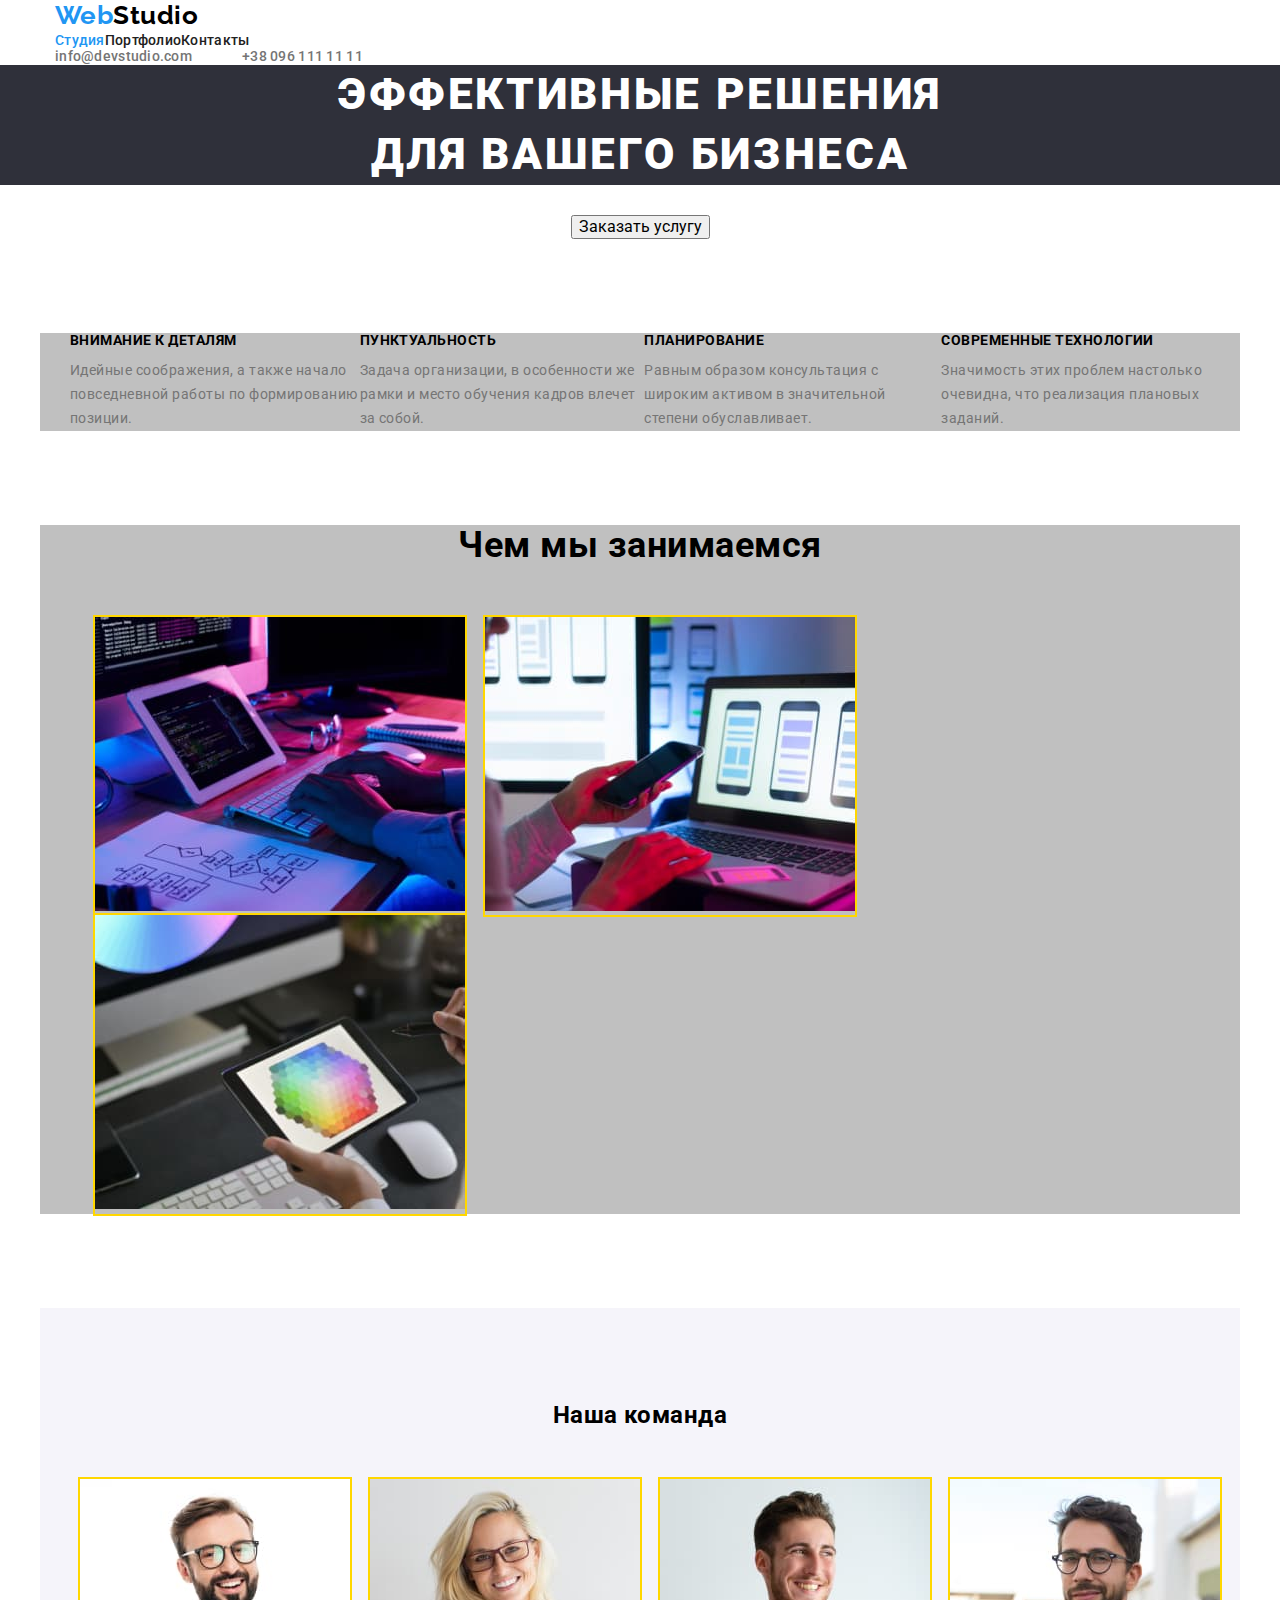
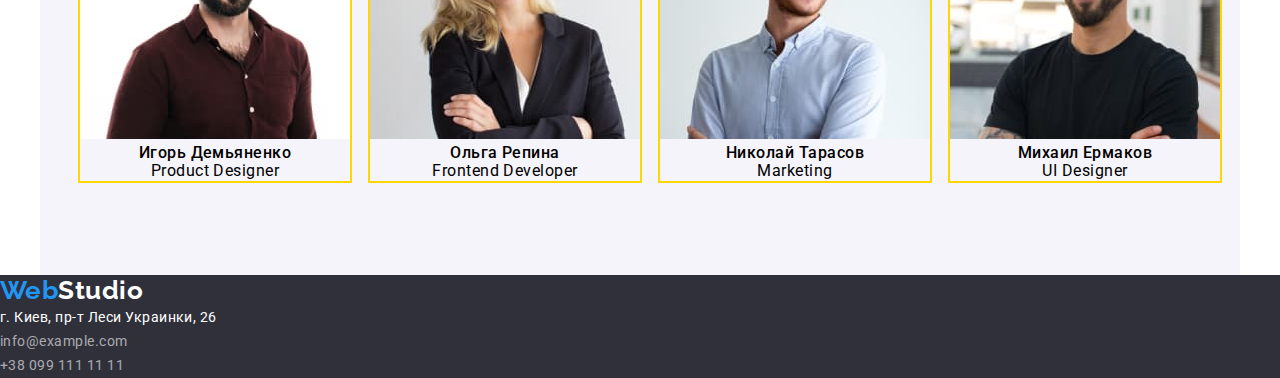
==== index.html @ c62654e5 "update" ====
<!DOCTYPE html>
<html lang="en">

<head>
  <meta charset="UTF-8">
  <meta http-equiv="X-UA-Compatible" content="IE=edge">
  <meta name="viewport" content="width=device-width, initial-scale=1.0">
  <title>WebStudio</title>
  <link href="https://fonts.googleapis.com/css2?family=Raleway:wght@700&family=Roboto:wght@400;500;700;900&display=swap"
    rel="stylesheet">
    <link rel="stylesheet" href="https://cdnjs.cloudflare.com/ajax/libs/modern-normalize/1.1.0/modern-normalize.min.css">
  <link rel="stylesheet" href="./css/style.css">

</head>

<body>
  <header>
    <div class="conteiner">
<nav>
  <a class="logo" href="./index.html"> <span class="web">Web</span>Studio</a>
<ul class="site-nav">
  <li class="item"><a href=""class="link-current" >Студия</a></li>
  <li class="item"><a href="./portfolio.html"class="link" >Портфолио</a></li>
  <li class="item"><a href=""class="link" >Контакты</a></li>
  </ul>
  </nav>
  <ul class="contact">
    <li class="item"><a href="mailto:">info@devstudio.com</a></li>
  <li class="item"><a href="tel:">+38 096 111 11 11</a></li>
</ul>
</div>
  </header>
  <main>
    <!-- шапка -->
    <section class="section-hero">
      <h1 class="title-studio">Эффективные решения <br> для вашего бизнеса</h1>
        <button type="button" class="button">Заказать услугу</button>
    </section>
    <!-- особенности -->
    <section class="section">
<div class="conteiner">
        <h2 class="title-hide">Наше кредо</h2>
        <ul class="credo">
          <li>
            <h3 class="section-title-feature">Внимание к деталям</h3>
            <p class="text-feature">Идейные соображения, а также начало повседневной работы по формированию позиции.</p>
          </li>
          <li>
            <h3 class="section-title-feature">Пунктуальность</h3>
            <p class="text-feature">Задача организации, в особенности же рамки и место обучения кадров влечет за собой.</p>
          </li>
          <li>
            <h3 class="section-title-feature">Планирование</h3>
            <p class="text-feature">Равным образом консультация с широким активом в значительной степени обуславливает.</p>
          </li>
          <li>
            <h3 class="section-title-feature">Современные технологии</h3>
            <p class="text-feature">Значимость этих проблем настолько очевидна, что реализация плановых заданий.</p>
          </li>
        </ul>
</div>
    </section>
    <!-- Чем мы занимаемся -->
    <section class="section">
          <h2 class="section-title">Чем мы занимаемся</h2>
        <ul class="work-item">
          <li class="item">
            <img src="./images/box1.jpg" alt="друкуємо" width="370">
            </li>
            <li class="item">
              <img src="./images/box2.jpg" alt="керуємо з телефону" width="370">
            </li>
            <li class="item"><img src="./images/box3.jpg" alt="або керуємо з планшету" width="370">
            </li>
        </ul>
    </section>
    <!-- Наша команда -->
    <section class="section-team">
      <h2 class="section-title">Наша команда</h2>
      <ul class="work-item"><li class="item">
        <img src="./images/img1.jpg" alt="Ihor" width="270">
        <h3 class="section-title-team">Игорь Демьяненко</h3>
            <p class="text-team">Product Designer</p>
      </li>
      <li class="item">
        <img src="./images/img2.jpg" alt="Olga" width="270">
          <h3 class="section-title-team">Ольга Репина</h3>
          <p class="text-team">Frontend Developer</p>
      </li>
      <li class="item">
        <img src="./images/img3.jpg" alt="Nikola" width="270">
          <h3 class="section-title-team">Николай Тарасов</h3>
          <p class="text-team">Marketing</p>
      </li>
      <li class="item">
        <img src="./images/img4.jpg" alt="Mihail" width="270">
          <h3 class="section-title-team">Михаил Ермаков</h3>
          <p class="text-team">UI Designer</p>
      </li>
      </ul>
    </section>
  </main>
  <footer class="footer">
    <a class="text-logo-footer" href="/"><span class="web">Web</span>Studio</a>
    <address> <p class="kyiv">г. Киев, пр-т Леси Украинки, 26</p>
          <a href="mailto:nfo@example.com">info@example.com</a><br>
          <a href="tel:+380991111111">+38 099 111 11 11</a>
    </address>
  </footer>

</body>
</html>
---- css/style.css ----
/* колір заголовку "background: #212121;
" */
/* колір основного тексту, та номеру тел. і пошти в хедер "background: #757575;
" */
/* колір фокусу background: #2196F3;
 */
/* білий background: #FFFFFF; */

/* коліру в футері тел, пошта rgba(255, 255, 255, 0.6) */
:root {
  --text-title: #000000;
  --text-accent-hf: #2196f3;
  --primery-text-color: #757575;
  --text-white: #fff;
  --color-bcg: #2f303a;
  --mail-tel-footer: rgba(255, 255, 255, 0.6);
  --button-filter: #f5f4fa;
  --button-filter-text: #212121;
}
html {
  box-sizing: border-box;
}
*,
*::after,
*::before {
  box-sizing: inherit;
}

body {
  background-color: var(--text-white);
  color: var(--primery-text-color);
  letter-spacing: 0.03em;
  font-family: Roboto, sans-serif;
  margin: 0;
}

h1,
h2,
h3,
p,
ul {
  margin-bottom: 0;
  margin-top: 0;
}

ul {
  list-style: none;
  padding: 0;
  margin: 0;
}

.conteiner {
  /* display: flex; */
  max-width: 1200px;
  /* outline: 2px solid tomato; */
  padding-left: 15px;
  padding-right: 15px;
  margin-left: auto;
  margin-right: auto;
}
.site-nav {
  display: flex;
  margin-right: 50px;
}
.contact {
  display: flex;
  margin-right: 30px;
}
.logo {
  color: #000000;
  font-family: Raleway;
  font-weight: 700;
  font-size: 26px;
  line-height: 1.19;
  text-decoration: none;
  margin-right: 93px;
}
.web {
  color: #2196f3;
}

/* header */

.site-nav .link {
  color: #212121;
  font-weight: 500;
  font-size: 14px;
  line-height: 1.14;
  letter-spacing: 0.02em;
  text-decoration: none;
}
.site-nav .link:focus,
.site-nav .link:hover {
  color: var(--text-accent-hf);
}
.link-current {
  color: var(--text-accent-hf);
  text-decoration: none;
  font-weight: 500;
  font-size: 14px;
  line-height: 1.14;
  letter-spacing: 0.02em;
}

.site-nav:last-child {
  margin-right: 0;
}
.contact .item {
  display: flex;
  margin-right: 50px;
}
.contact a {
  color: #757575;
  text-decoration: none;
  font-weight: 500;
  font-size: 14px;
  line-height: 1.14;
  letter-spacing: 0.02em;
}
.contact a:focus,
.contact a:hover {
  color: var(--text-accent-hf);
}

/* item */
.work-item {
  display: flex;
  flex-wrap: wrap;
  margin-left: 20px;
  margin-top: 20px;
}
.work-item > .item {
  outline: 2px solid gold;
  flex-basis: calc(100% / 5);
  margin-left: 20px;
  margin-right: 20;
}

/* css studio */
/* section */
.title-studio {
  color: var(--text-white);
  background-color: #2f303a;
  font-weight: 900;
  font-size: 44px;
  line-height: 1.36;
  text-align: center;
  letter-spacing: 0.06em;
  text-transform: uppercase;
  margin-top: 0;
  margin-bottom: 30px;
}

.section-hero {
  text-align: center;
}
.section {
  padding-top: 0px;
  padding-bottom: 0px;
  margin-top: 94px;
  margin-bottom: 0px;
}

.credo {
  display: flex;
}
.section-title-feature {
  color: var(--text-title);

  font-weight: 700;
  font-size: 14px;
  line-height: 1.14;
  text-transform: uppercase;
  margin-top: 0;
  margin-bottom: 10px;
}
.section .section-title {
  color: var(--text-title);
  font-weight: 700;
  font-size: 36px;
  line-height: 1.16;
  text-align: center;
  padding: 0;
  margin-top: 0;
  margin-bottom: 50px;
}
.section-team {
  max-width: 1200px;
  margin-left: auto;
  margin-right: auto;
  padding-top: 94px;
  padding-bottom: 94px;
  color: var(--text-title);
  /* outline: 2px solid pink; */
  margin-top: 94px;
  text-align: center;
  background-color: var(--button-filter);
}
.section-team .section-title {
  margin-bottom: 50px;
}

.title-hide {
  display: none;
}

/* button */
.section .button {
  padding: 10px 32px;
  border-radius: 4px;
  display: inline-block;
  border: 0;
  color: var(--text-white);
  background-color: var(--text-accent-hf);
  font-weight: 700;
  font-size: 16px;
  line-height: 1.87;
  margin-left: 600px;
  align-items: center;
  text-align: center;
  letter-spacing: 0.06em;
}
.section-title-team {
  color: var(--text-title);
  font-weight: 500;
  font-size: 16px;
  line-height: 1.18;
  text-align: center;
}
.section .text-feature {
  font-style: normal;
  font-size: 14px;
  line-height: 1.71;
}
.section .text-team {
  font-style: normal;
  font-size: 16px;
  line-height: 1.18;
  text-align: center;
}
/* footer */
.footer {
  background-color: var(--color-bcg);
  /* font-size: 14px;
  line-height: 1.71; */
}
.footer .text-logo-footer {
  color: var(--text-white);
  font-family: Raleway;
  font-weight: 700;
  font-size: 26px;
  line-height: 1.19;
  text-decoration: none;
}

.footer .kyiv {
  color: var(--text-white);
  font-style: normal;
  font-size: 14px;
  line-height: 1.71;
}
.footer a {
  color: var(--mail-tel-footer);
  font-style: normal;
  font-size: 14px;
  line-height: 1.71;
  text-decoration: none;
}
.footer a:focus,
.footer a:hover {
  color: var(--text-accent-hf);
}

/* portfolio settings */
.section .section-button {
  display: flex;
  margin-right: auto;
  margin-left: auto;
  margin-top: 0;
  margin-bottom: 34px;
}

.section .button-filter {
  color: var(--button-filter-text);
  background-color: var(--button-filter);
  font-weight: 500;
  font-size: 16px;
  margin-right: 8px;
  line-height: 1.62;
  text-align: center;
  cursor: pointer;
}

.section .button-filter:focus,
.section .button-filter:hover {
  background-color: var(--text-accent-hf);
  color: var(--text-white);
}
.section-title-works {
  color: var(--text-title);
  font-weight: 700;
  font-size: 18px;
  line-height: 2;
  letter-spacing: 0.06em;
}
.section .title-text-works {
  font-size: 16px;
  line-height: 1.87;
}
h1 {
  color: var(--text-white);
}

.section {
  width: 1200px;
  padding-left: 15px;
  padding-right: 15px;
  margin-right: auto;
  margin-left: auto;
  background-color: silver;
}
.section-works {
  display: flex;
  flex-wrap: wrap;
  margin: -15px;
  margin-top: 0;
}
.flex {
  width: 370px;
  margin: 15px;
}
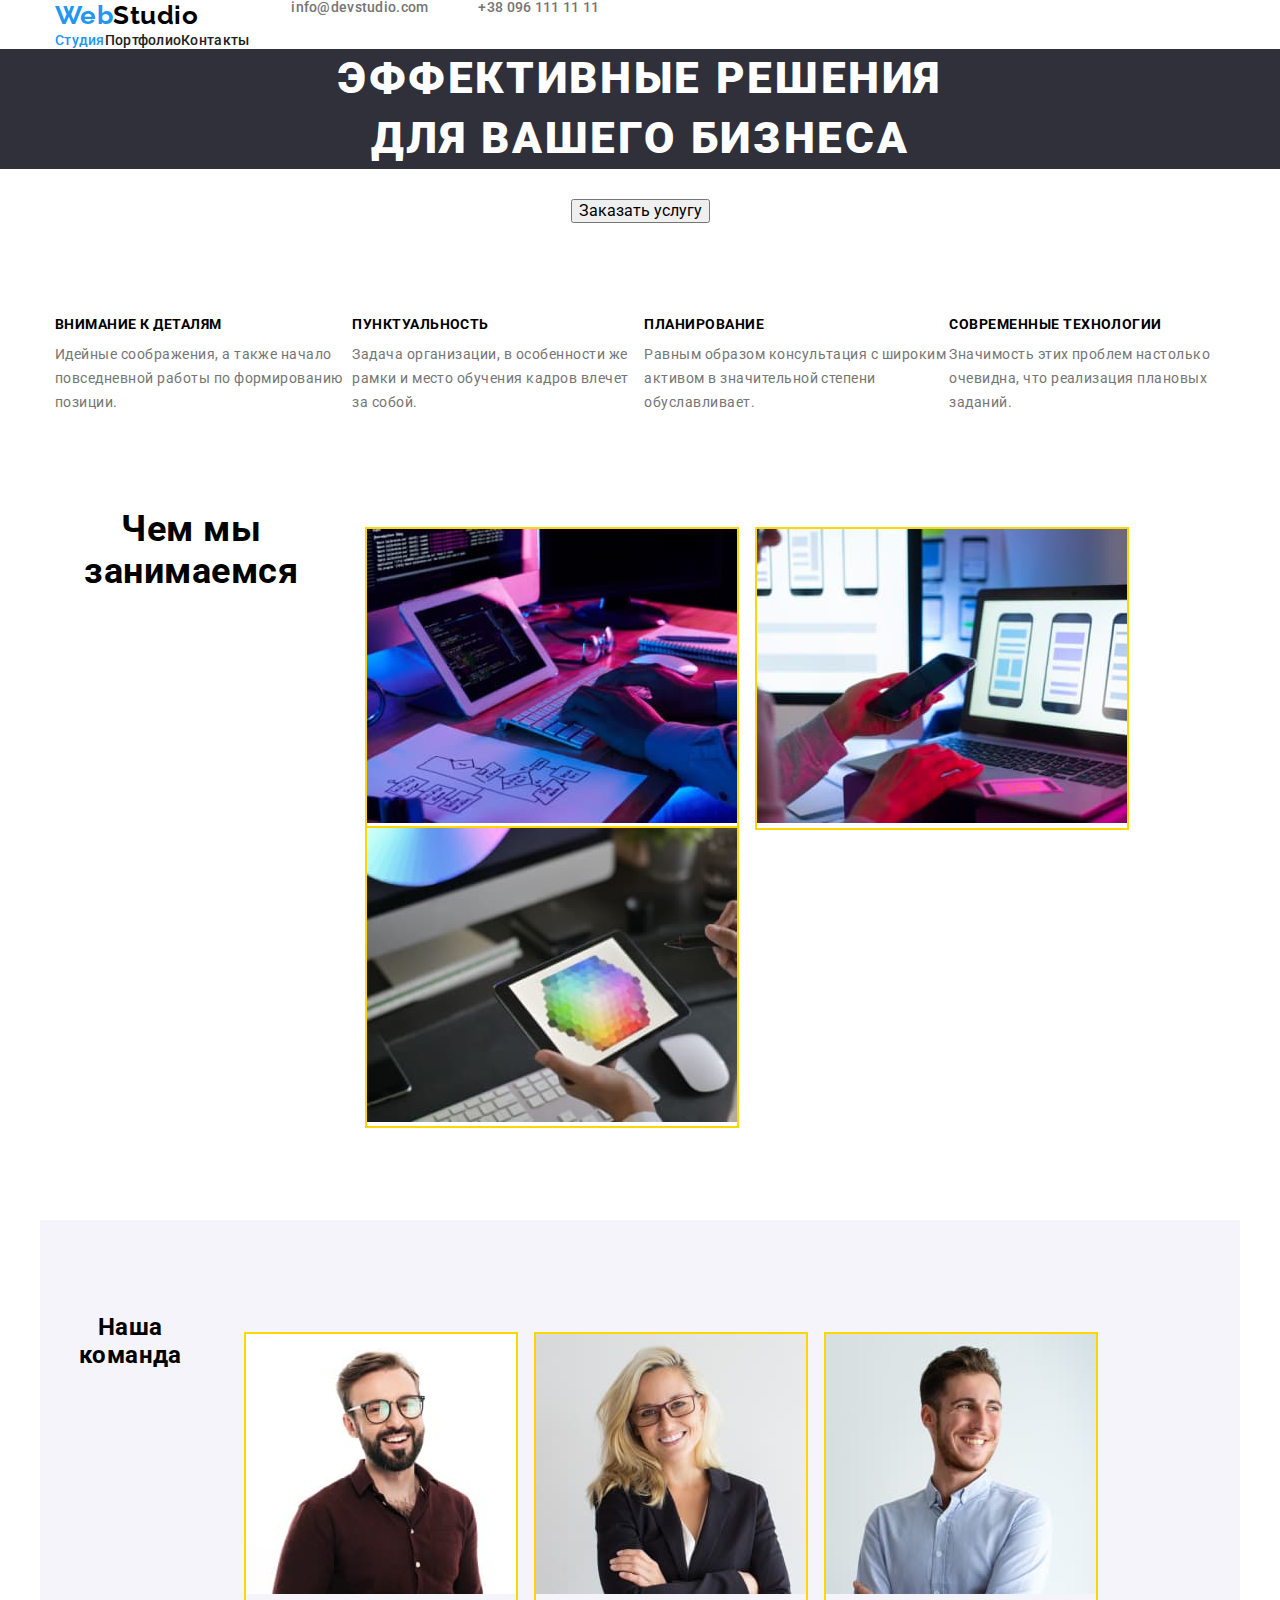
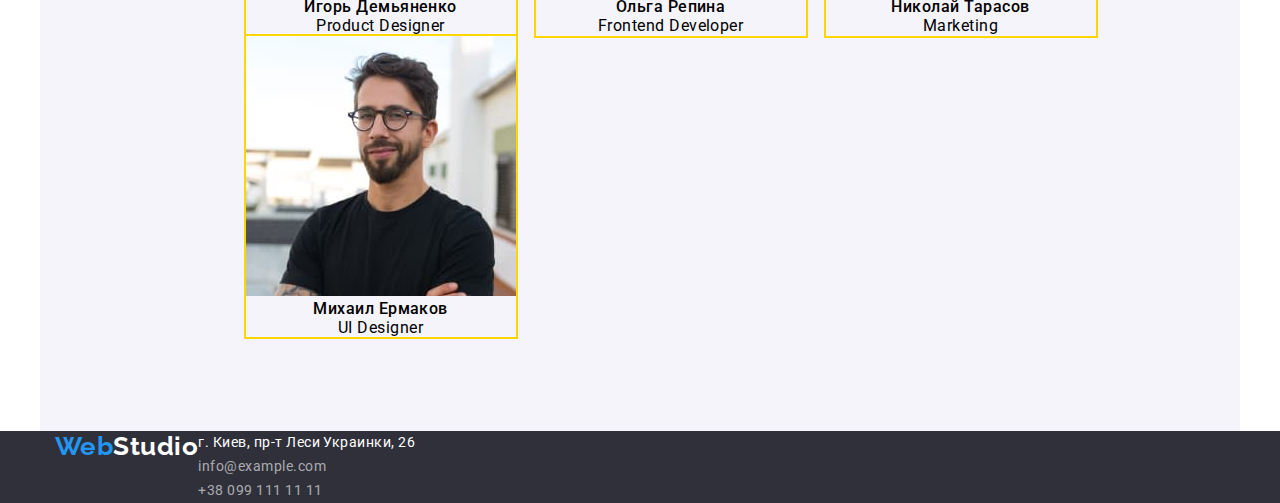
==== commit c414d093: "update" ====
--- a/index.html
+++ b/index.html
@@ -62,50 +62,59 @@
     </section>
     <!-- Чем мы занимаемся -->
     <section class="section">
-          <h2 class="section-title">Чем мы занимаемся</h2>
-        <ul class="work-item">
-          <li class="item">
-            <img src="./images/box1.jpg" alt="друкуємо" width="370">
-            </li>
-            <li class="item">
-              <img src="./images/box2.jpg" alt="керуємо з телефону" width="370">
-            </li>
-            <li class="item"><img src="./images/box3.jpg" alt="або керуємо з планшету" width="370">
-            </li>
-        </ul>
+      <div class="conteiner">
+<h2 class="section-title">Чем мы занимаемся</h2>
+<ul class="work-item">
+  <li class="item">
+    <img src="./images/box1.jpg" alt="друкуємо" width="370">
+  </li>
+  <li class="item">
+    <img src="./images/box2.jpg" alt="керуємо з телефону" width="370">
+  </li>
+  <li class="item"><img src="./images/box3.jpg" alt="або керуємо з планшету" width="370">
+  </li>
+</ul>
+      </div>
     </section>
     <!-- Наша команда -->
     <section class="section-team">
-      <h2 class="section-title">Наша команда</h2>
-      <ul class="work-item"><li class="item">
-        <img src="./images/img1.jpg" alt="Ihor" width="270">
-        <h3 class="section-title-team">Игорь Демьяненко</h3>
-            <p class="text-team">Product Designer</p>
-      </li>
-      <li class="item">
-        <img src="./images/img2.jpg" alt="Olga" width="270">
-          <h3 class="section-title-team">Ольга Репина</h3>
-          <p class="text-team">Frontend Developer</p>
-      </li>
-      <li class="item">
-        <img src="./images/img3.jpg" alt="Nikola" width="270">
-          <h3 class="section-title-team">Николай Тарасов</h3>
-          <p class="text-team">Marketing</p>
-      </li>
-      <li class="item">
-        <img src="./images/img4.jpg" alt="Mihail" width="270">
-          <h3 class="section-title-team">Михаил Ермаков</h3>
-          <p class="text-team">UI Designer</p>
-      </li>
-      </ul>
+      <div class="conteiner">
+<h2 class="section-title">Наша команда</h2>
+<ul class="work-item">
+  <li class="item">
+    <img src="./images/img1.jpg" alt="Ihor" width="270">
+    <h3 class="section-title-team">Игорь Демьяненко</h3>
+    <p class="text-team">Product Designer</p>
+  </li>
+  <li class="item">
+    <img src="./images/img2.jpg" alt="Olga" width="270">
+    <h3 class="section-title-team">Ольга Репина</h3>
+    <p class="text-team">Frontend Developer</p>
+  </li>
+  <li class="item">
+    <img src="./images/img3.jpg" alt="Nikola" width="270">
+    <h3 class="section-title-team">Николай Тарасов</h3>
+    <p class="text-team">Marketing</p>
+  </li>
+  <li class="item">
+    <img src="./images/img4.jpg" alt="Mihail" width="270">
+    <h3 class="section-title-team">Михаил Ермаков</h3>
+    <p class="text-team">UI Designer</p>
+  </li>
+</ul>
+      </div>
     </section>
   </main>
   <footer class="footer">
-    <a class="text-logo-footer" href="/"><span class="web">Web</span>Studio</a>
-    <address> <p class="kyiv">г. Киев, пр-т Леси Украинки, 26</p>
-          <a href="mailto:nfo@example.com">info@example.com</a><br>
-          <a href="tel:+380991111111">+38 099 111 11 11</a>
-    </address>
+    <div class="conteiner">
+      <a class="text-logo-footer" href="/"><span class="web">Web</span>Studio</a>
+      <address>
+        <p class="kyiv">г. Киев, пр-т Леси Украинки, 26</p>
+        <a href="mailto:nfo@example.com">info@example.com</a><br>
+        <a href="tel:+380991111111">+38 099 111 11 11</a>
+      </address>
+    </div>
+    
   </footer>
 
 </body>
--- a/css/style.css
+++ b/css/style.css
@@ -50,8 +50,8 @@
 }
 
 .conteiner {
-  /* display: flex; */
-  max-width: 1200px;
+  display: flex;
+  width: 1200px;
   /* outline: 2px solid tomato; */
   padding-left: 15px;
   padding-right: 15px;
@@ -149,6 +149,9 @@
   text-transform: uppercase;
   margin-top: 0;
   margin-bottom: 30px;
+}
+.section {
+  display: flex;
 }
 
 .section-hero {
@@ -311,14 +314,6 @@
   color: var(--text-white);
 }
 
-.section {
-  width: 1200px;
-  padding-left: 15px;
-  padding-right: 15px;
-  margin-right: auto;
-  margin-left: auto;
-  background-color: silver;
-}
 .section-works {
   display: flex;
   flex-wrap: wrap;
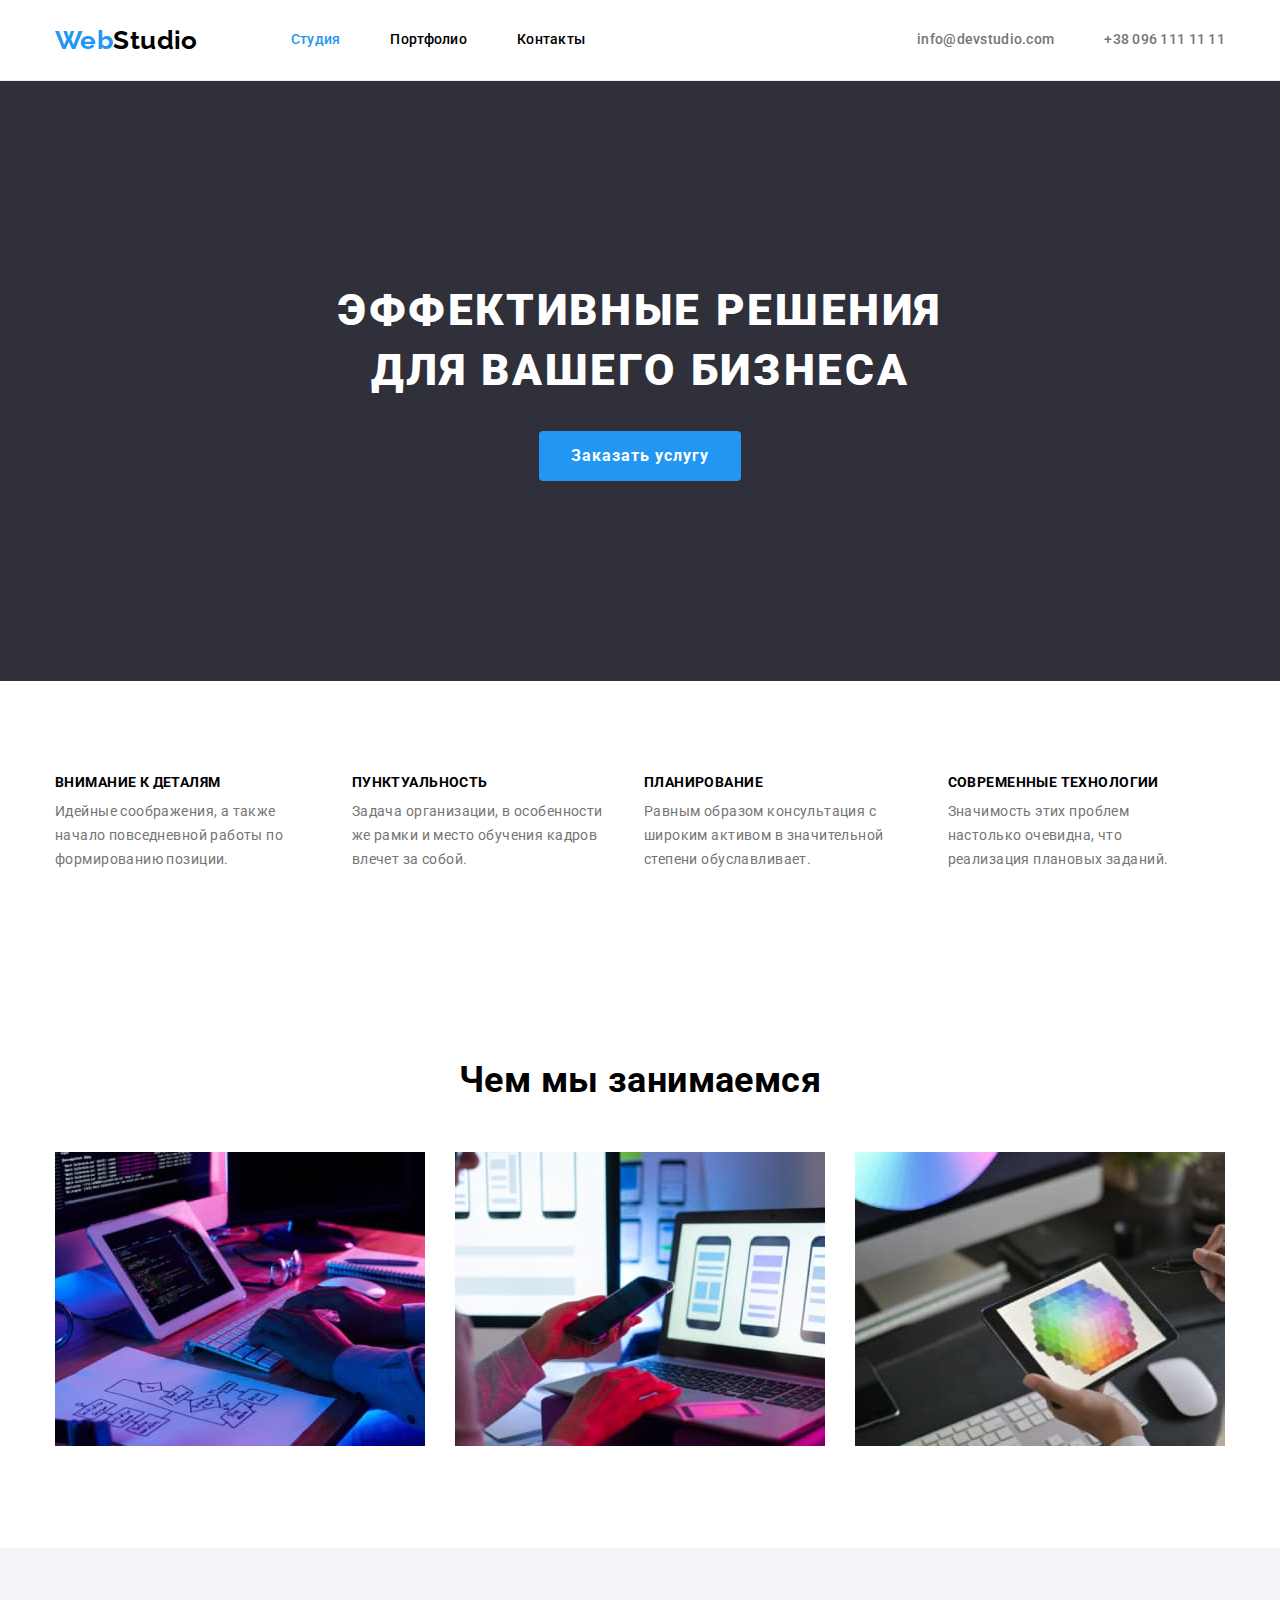
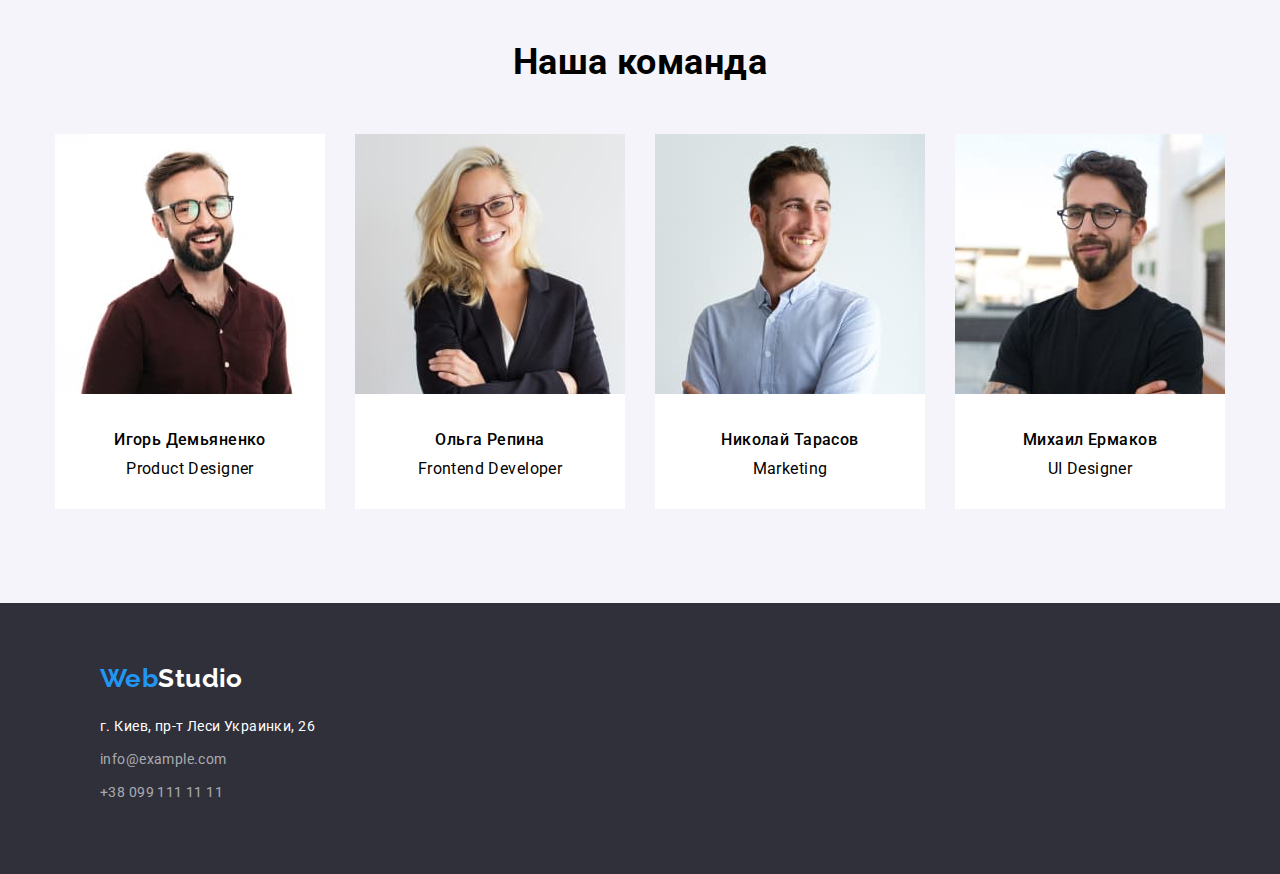
==== commit fe09ba8c: "update" ====
--- a/index.html
+++ b/index.html
@@ -1,121 +1,154 @@
 <!DOCTYPE html>
 <html lang="en">
+  <head>
+    <meta charset="UTF-8" />
+    <meta http-equiv="X-UA-Compatible" content="IE=edge" />
+    <meta name="viewport" content="width=device-width, initial-scale=1.0" />
+    <title>WebStudio</title>
+    <link
+      href="https://fonts.googleapis.com/css2?family=Raleway:wght@700&family=Roboto:wght@400;500;700;900&display=swap"
+      rel="stylesheet"
+    />
+    <link
+      rel="stylesheet"
+      href="https://cdnjs.cloudflare.com/ajax/libs/modern-normalize/1.1.0/modern-normalize.min.css"
+    />
+    <link rel="stylesheet" href="./css/style.css" />
+  </head>
 
-<head>
-  <meta charset="UTF-8">
-  <meta http-equiv="X-UA-Compatible" content="IE=edge">
-  <meta name="viewport" content="width=device-width, initial-scale=1.0">
-  <title>WebStudio</title>
-  <link href="https://fonts.googleapis.com/css2?family=Raleway:wght@700&family=Roboto:wght@400;500;700;900&display=swap"
-    rel="stylesheet">
-    <link rel="stylesheet" href="https://cdnjs.cloudflare.com/ajax/libs/modern-normalize/1.1.0/modern-normalize.min.css">
-  <link rel="stylesheet" href="./css/style.css">
-
-</head>
-
-<body>
-  <header>
-    <div class="conteiner">
-<nav>
-  <a class="logo" href="./index.html"> <span class="web">Web</span>Studio</a>
-<ul class="site-nav">
-  <li class="item"><a href=""class="link-current" >Студия</a></li>
-  <li class="item"><a href="./portfolio.html"class="link" >Портфолио</a></li>
-  <li class="item"><a href=""class="link" >Контакты</a></li>
-  </ul>
-  </nav>
-  <ul class="contact">
-    <li class="item"><a href="mailto:">info@devstudio.com</a></li>
-  <li class="item"><a href="tel:">+38 096 111 11 11</a></li>
-</ul>
-</div>
-  </header>
-  <main>
-    <!-- шапка -->
-    <section class="section-hero">
-      <h1 class="title-studio">Эффективные решения <br> для вашего бизнеса</h1>
-        <button type="button" class="button">Заказать услугу</button>
-    </section>
-    <!-- особенности -->
-    <section class="section">
-<div class="conteiner">
-        <h2 class="title-hide">Наше кредо</h2>
-        <ul class="credo">
-          <li>
-            <h3 class="section-title-feature">Внимание к деталям</h3>
-            <p class="text-feature">Идейные соображения, а также начало повседневной работы по формированию позиции.</p>
+  <body>
+    <header class="header">
+      <div class="conteiner header-conteiner">
+        <nav class="nav">
+          <a class="logo" href="./index.html">
+            <span class="web">Web</span>Studio</a
+          >
+          <ul class="site-nav">
+            <li><a href="" class="link-current">Студия</a></li>
+            <li><a href="./portfolio.html" class="link">Портфолио</a></li>
+            <li><a href="" class="link">Контакты</a></li>
+          </ul>
+        </nav>
+        <ul class="contact">
+          <li class="item">
+            <a class="link" href="mailto:">info@devstudio.com</a>
           </li>
-          <li>
-            <h3 class="section-title-feature">Пунктуальность</h3>
-            <p class="text-feature">Задача организации, в особенности же рамки и место обучения кадров влечет за собой.</p>
-          </li>
-          <li>
-            <h3 class="section-title-feature">Планирование</h3>
-            <p class="text-feature">Равным образом консультация с широким активом в значительной степени обуславливает.</p>
-          </li>
-          <li>
-            <h3 class="section-title-feature">Современные технологии</h3>
-            <p class="text-feature">Значимость этих проблем настолько очевидна, что реализация плановых заданий.</p>
+          <li class="item">
+            <a class="link" href="tel:">+38 096 111 11 11</a>
           </li>
         </ul>
-</div>
-    </section>
-    <!-- Чем мы занимаемся -->
-    <section class="section">
-      <div class="conteiner">
-<h2 class="section-title">Чем мы занимаемся</h2>
-<ul class="work-item">
-  <li class="item">
-    <img src="./images/box1.jpg" alt="друкуємо" width="370">
-  </li>
-  <li class="item">
-    <img src="./images/box2.jpg" alt="керуємо з телефону" width="370">
-  </li>
-  <li class="item"><img src="./images/box3.jpg" alt="або керуємо з планшету" width="370">
-  </li>
-</ul>
       </div>
-    </section>
-    <!-- Наша команда -->
-    <section class="section-team">
-      <div class="conteiner">
-<h2 class="section-title">Наша команда</h2>
-<ul class="work-item">
-  <li class="item">
-    <img src="./images/img1.jpg" alt="Ihor" width="270">
-    <h3 class="section-title-team">Игорь Демьяненко</h3>
-    <p class="text-team">Product Designer</p>
-  </li>
-  <li class="item">
-    <img src="./images/img2.jpg" alt="Olga" width="270">
-    <h3 class="section-title-team">Ольга Репина</h3>
-    <p class="text-team">Frontend Developer</p>
-  </li>
-  <li class="item">
-    <img src="./images/img3.jpg" alt="Nikola" width="270">
-    <h3 class="section-title-team">Николай Тарасов</h3>
-    <p class="text-team">Marketing</p>
-  </li>
-  <li class="item">
-    <img src="./images/img4.jpg" alt="Mihail" width="270">
-    <h3 class="section-title-team">Михаил Ермаков</h3>
-    <p class="text-team">UI Designer</p>
-  </li>
-</ul>
+    </header>
+    <main>
+      <!-- шапка -->
+      <section class="section-hero">
+        <h1 class="title-studio">
+          Эффективные решения <br />
+          для вашего бизнеса
+        </h1>
+        <button type="button" class="button">Заказать услугу</button>
+      </section>
+      <!-- особенности -->
+      <section class="section">
+        <div class="conteiner">
+          <h2 class="title-hide">Наше кредо</h2>
+          <ul class="credo">
+            <li class="credo-item">
+              <h3 class="section-title-feature">Внимание к деталям</h3>
+              <p class="text-feature">
+                Идейные соображения, а также начало повседневной работы по
+                формированию позиции.
+              </p>
+            </li>
+            <li class="credo-item">
+              <h3 class="section-title-feature">Пунктуальность</h3>
+              <p class="text-feature">
+                Задача организации, в особенности же рамки и место обучения
+                кадров влечет за собой.
+              </p>
+            </li>
+            <li class="credo-item">
+              <h3 class="section-title-feature">Планирование</h3>
+              <p class="text-feature">
+                Равным образом консультация с широким активом в значительной
+                степени обуславливает.
+              </p>
+            </li>
+            <li class="credo-item">
+              <h3 class="section-title-feature">Современные технологии</h3>
+              <p class="text-feature">
+                Значимость этих проблем настолько очевидна, что реализация
+                плановых заданий.
+              </p>
+            </li>
+          </ul>
+        </div>
+      </section>
+      <!-- Чем мы занимаемся -->
+      <section class="section">
+        <div class="conteiner">
+          <h2 class="section-title">Чем мы занимаемся</h2>
+          <ul class="work-list">
+            <li class="work-item">
+              <img src="./images/box1.jpg" alt="друкуємо" width="370" />
+            </li>
+            <li class="work-item">
+              <img
+                src="./images/box2.jpg"
+                alt="керуємо з телефону"
+                width="370"
+              />
+            </li>
+            <li class="work-item">
+              <img
+                src="./images/box3.jpg"
+                alt="або керуємо з планшету"
+                width="370"
+              />
+            </li>
+          </ul>
+        </div>
+      </section>
+      <!-- Наша команда -->
+      <section class="section-team">
+        <div class="conteiner">
+          <h2 class="section-title">Наша команда</h2>
+          <ul class="work-list">
+            <li class="team-item">
+              <img src="./images/img1.jpg" alt="Ihor" width="270" />
+              <h3 class="section-title-team">Игорь Демьяненко</h3>
+              <p class="text-team">Product Designer</p>
+            </li>
+            <li class="team-item">
+              <img src="./images/img2.jpg" alt="Olga" width="270" />
+              <h3 class="section-title-team">Ольга Репина</h3>
+              <p class="text-team">Frontend Developer</p>
+            </li>
+            <li class="team-item">
+              <img src="./images/img3.jpg" alt="Nikola" width="270" />
+              <h3 class="section-title-team">Николай Тарасов</h3>
+              <p class="text-team">Marketing</p>
+            </li>
+            <li class="team-item">
+              <img src="./images/img4.jpg" alt="Mihail" width="270" />
+              <h3 class="section-title-team">Михаил Ермаков</h3>
+              <p class="text-team">UI Designer</p>
+            </li>
+          </ul>
+        </div>
+      </section>
+    </main>
+    <footer class="footer">
+      <div class="conteiner footer">
+        <a class="text-logo-footer" href="/"
+          ><span class="web">Web</span>Studio</a
+        >
+        <address class="footer-address">
+          <p class="kyiv">г. Киев, пр-т Леси Украинки, 26</p>
+          <a class="link" href="mailto:">info@example.com</a>
+          <a class="link" href="tel:+">+38 099 111 11 11</a>
+        </address>
       </div>
-    </section>
-  </main>
-  <footer class="footer">
-    <div class="conteiner">
-      <a class="text-logo-footer" href="/"><span class="web">Web</span>Studio</a>
-      <address>
-        <p class="kyiv">г. Киев, пр-т Леси Украинки, 26</p>
-        <a href="mailto:nfo@example.com">info@example.com</a><br>
-        <a href="tel:+380991111111">+38 099 111 11 11</a>
-      </address>
-    </div>
-    
-  </footer>
-
-</body>
-</html>+    </footer>
+  </body>
+</html>
--- a/css/style.css
+++ b/css/style.css
@@ -16,6 +16,7 @@
   --mail-tel-footer: rgba(255, 255, 255, 0.6);
   --button-filter: #f5f4fa;
   --button-filter-text: #212121;
+  --header-border: #ececec;
 }
 html {
   box-sizing: border-box;
@@ -29,18 +30,22 @@
 body {
   background-color: var(--text-white);
   color: var(--primery-text-color);
+  font-family: Roboto, sans-serif;
+  font-size: 14px;
+  line-height: 1.7;
   letter-spacing: 0.03em;
-  font-family: Roboto, sans-serif;
-  margin: 0;
 }
 
 h1,
 h2,
 h3,
+h4,
+h5,
+h6,
 p,
 ul {
-  margin-bottom: 0;
-  margin-top: 0;
+  margin: 0;
+  padding: 0;
 }
 
 ul {
@@ -49,8 +54,15 @@
   margin: 0;
 }
 
+a {
+  text-decoration: none;
+}
+
+address {
+  font-style: normal;
+}
+
 .conteiner {
-  display: flex;
   width: 1200px;
   /* outline: 2px solid tomato; */
   padding-left: 15px;
@@ -58,16 +70,29 @@
   margin-left: auto;
   margin-right: auto;
 }
+
+.section {
+  padding-top: 94px;
+  padding-bottom: 94px;
+}
+
+/* header */
+.header-conteiner {
+  display: flex;
+  align-items: center;
+}
+.header {
+  border-bottom: 1px solid var(--header-border);
+}
 .site-nav {
   display: flex;
-  margin-right: 50px;
 }
 .contact {
   display: flex;
-  margin-right: 30px;
+  margin-left: auto;
 }
 .logo {
-  color: #000000;
+  color: var(--text-title);
   font-family: Raleway;
   font-weight: 700;
   font-size: 26px;
@@ -76,23 +101,27 @@
   margin-right: 93px;
 }
 .web {
-  color: #2196f3;
-}
-
-/* header */
+  color: var(--text-accent-hf);
+}
 
 .site-nav .link {
-  color: #212121;
+  color: var(--text-title);
   font-weight: 500;
   font-size: 14px;
   line-height: 1.14;
   letter-spacing: 0.02em;
   text-decoration: none;
+  margin-right: 50px;
+  padding: 32px 0;
 }
 .site-nav .link:focus,
 .site-nav .link:hover {
   color: var(--text-accent-hf);
 }
+.nav {
+  display: flex;
+  align-items: center;
+}
 .link-current {
   color: var(--text-accent-hf);
   text-decoration: none;
@@ -100,6 +129,7 @@
   font-size: 14px;
   line-height: 1.14;
   letter-spacing: 0.02em;
+  margin-right: 50px;
 }
 
 .site-nav:last-child {
@@ -109,106 +139,43 @@
   display: flex;
   margin-right: 50px;
 }
-.contact a {
-  color: #757575;
+.item:last-child {
+  margin-right: 0;
+}
+
+.contact .link {
+  color: var(--primery-text-color);
   text-decoration: none;
   font-weight: 500;
   font-size: 14px;
   line-height: 1.14;
   letter-spacing: 0.02em;
+  padding: 32px 0;
 }
 .contact a:focus,
 .contact a:hover {
   color: var(--text-accent-hf);
 }
 
-/* item */
-.work-item {
-  display: flex;
-  flex-wrap: wrap;
-  margin-left: 20px;
-  margin-top: 20px;
-}
-.work-item > .item {
-  outline: 2px solid gold;
-  flex-basis: calc(100% / 5);
-  margin-left: 20px;
-  margin-right: 20;
-}
-
-/* css studio */
-/* section */
+/* hero */
+.section-hero {
+  text-align: center;
+  padding: 200px 0;
+  background-color: var(--color-bcg);
+}
+
 .title-studio {
   color: var(--text-white);
-  background-color: #2f303a;
+
   font-weight: 900;
   font-size: 44px;
   line-height: 1.36;
   text-align: center;
   letter-spacing: 0.06em;
   text-transform: uppercase;
-  margin-top: 0;
   margin-bottom: 30px;
 }
-.section {
-  display: flex;
-}
-
-.section-hero {
-  text-align: center;
-}
-.section {
-  padding-top: 0px;
-  padding-bottom: 0px;
-  margin-top: 94px;
-  margin-bottom: 0px;
-}
-
-.credo {
-  display: flex;
-}
-.section-title-feature {
-  color: var(--text-title);
-
-  font-weight: 700;
-  font-size: 14px;
-  line-height: 1.14;
-  text-transform: uppercase;
-  margin-top: 0;
-  margin-bottom: 10px;
-}
-.section .section-title {
-  color: var(--text-title);
-  font-weight: 700;
-  font-size: 36px;
-  line-height: 1.16;
-  text-align: center;
-  padding: 0;
-  margin-top: 0;
-  margin-bottom: 50px;
-}
-.section-team {
-  max-width: 1200px;
-  margin-left: auto;
-  margin-right: auto;
-  padding-top: 94px;
-  padding-bottom: 94px;
-  color: var(--text-title);
-  /* outline: 2px solid pink; */
-  margin-top: 94px;
-  text-align: center;
-  background-color: var(--button-filter);
-}
-.section-team .section-title {
-  margin-bottom: 50px;
-}
-
-.title-hide {
-  display: none;
-}
-
-/* button */
-.section .button {
+.button {
   padding: 10px 32px;
   border-radius: 4px;
   display: inline-block;
@@ -218,29 +185,10 @@
   font-weight: 700;
   font-size: 16px;
   line-height: 1.87;
-  margin-left: 600px;
-  align-items: center;
   text-align: center;
   letter-spacing: 0.06em;
 }
-.section-title-team {
-  color: var(--text-title);
-  font-weight: 500;
-  font-size: 16px;
-  line-height: 1.18;
-  text-align: center;
-}
-.section .text-feature {
-  font-style: normal;
-  font-size: 14px;
-  line-height: 1.71;
-}
-.section .text-team {
-  font-style: normal;
-  font-size: 16px;
-  line-height: 1.18;
-  text-align: center;
-}
+
 /* footer */
 .footer {
   background-color: var(--color-bcg);
@@ -254,6 +202,10 @@
   font-size: 26px;
   line-height: 1.19;
   text-decoration: none;
+  margin: 0;
+}
+.footer-address {
+  margin-top: 20px;
 }
 
 .footer .kyiv {
@@ -261,28 +213,122 @@
   font-style: normal;
   font-size: 14px;
   line-height: 1.71;
-}
-.footer a {
+  margin-bottom: 9px;
+}
+.footer .link {
   color: var(--mail-tel-footer);
   font-style: normal;
+  display: flex;
   font-size: 14px;
   line-height: 1.71;
   text-decoration: none;
+  margin-bottom: 9px;
 }
 .footer a:focus,
 .footer a:hover {
   color: var(--text-accent-hf);
 }
+.conteiner.footer {
+  display: block;
+  padding: 60px;
+}
+/* особенности */
+
+.credo {
+  display: flex;
+}
+.credo-item {
+  margin-right: 30px;
+}
+.section-title-feature {
+  color: var(--text-title);
+
+  font-weight: 700;
+  font-size: 14px;
+  line-height: 1.14;
+  text-transform: uppercase;
+  margin-top: 0;
+  margin-bottom: 10px;
+}
+.section .text-feature {
+  font-style: normal;
+  font-size: 14px;
+  line-height: 1.71;
+}
+
+/* Чем занимаемся */
+.section-title {
+  color: var(--text-title);
+  font-weight: 700;
+  font-size: 36px;
+  line-height: 1.16;
+  text-align: center;
+  padding: 0;
+  margin-top: 0;
+  margin-bottom: 50px;
+}
+.work-list {
+  display: flex;
+  flex-wrap: wrap;
+}
+.work-item:not(:last-child) {
+  margin-right: 30px;
+}
+
+/* команда */
+
+.section-team {
+  padding-top: 94px;
+  padding-bottom: 94px;
+  color: var(--text-title);
+  text-align: center;
+  background-color: var(--button-filter);
+}
+.section-team .section-title {
+  margin-bottom: 50px;
+}
+.team-item {
+  background-color: var(--text-white);
+  margin-right: 30px;
+}
+.team-item:last-child {
+  margin-right: 0;
+}
+
+.section-title-team {
+  color: var(--text-title);
+  font-weight: 500;
+  font-size: 16px;
+  line-height: 1.18;
+  text-align: center;
+  margin-top: 30px;
+}
+
+.text-team {
+  font-style: normal;
+  font-size: 16px;
+  line-height: 1.18;
+  text-align: center;
+  margin-top: 10px;
+  margin-bottom: 30px;
+}
+
+.title-hide {
+  display: none;
+}
 
 /* portfolio settings */
-.section .section-button {
+.section-button {
   display: flex;
   margin-right: auto;
   margin-left: auto;
   margin-top: 0;
   margin-bottom: 34px;
-}
-
+  justify-content: center;
+}
+.section.btn {
+  padding-bottom: 0;
+}
 .section .button-filter {
   color: var(--button-filter-text);
   background-color: var(--button-filter);
@@ -292,6 +338,22 @@
   line-height: 1.62;
   text-align: center;
   cursor: pointer;
+  padding: 6px 22px;
+  border: 0;
+  border-radius: 4px;
+}
+.button-current {
+  background-color: var(--text-accent-hf);
+  color: var(--text-white);
+  font-weight: 500;
+  font-size: 16px;
+  margin-right: 8px;
+  line-height: 1.62;
+  text-align: center;
+  cursor: pointer;
+  padding: 6px 22px;
+  border: 0;
+  border-radius: 4px;
 }
 
 .section .button-filter:focus,
@@ -305,22 +367,24 @@
   font-size: 18px;
   line-height: 2;
   letter-spacing: 0.06em;
-}
-.section .title-text-works {
+  margin: 20px 24px 4px;
+}
+.title-text-works {
   font-size: 16px;
   line-height: 1.87;
-}
-h1 {
-  color: var(--text-white);
+  margin: 0 24px 20px;
 }
 
 .section-works {
   display: flex;
   flex-wrap: wrap;
   margin: -15px;
+  /* outline: 2px solid pink; */
   margin-top: 0;
+  margin-bottom: 94px;
 }
 .flex {
   width: 370px;
   margin: 15px;
-}
+  border: 1px solid rgba(238, 238, 238, 1);
+}
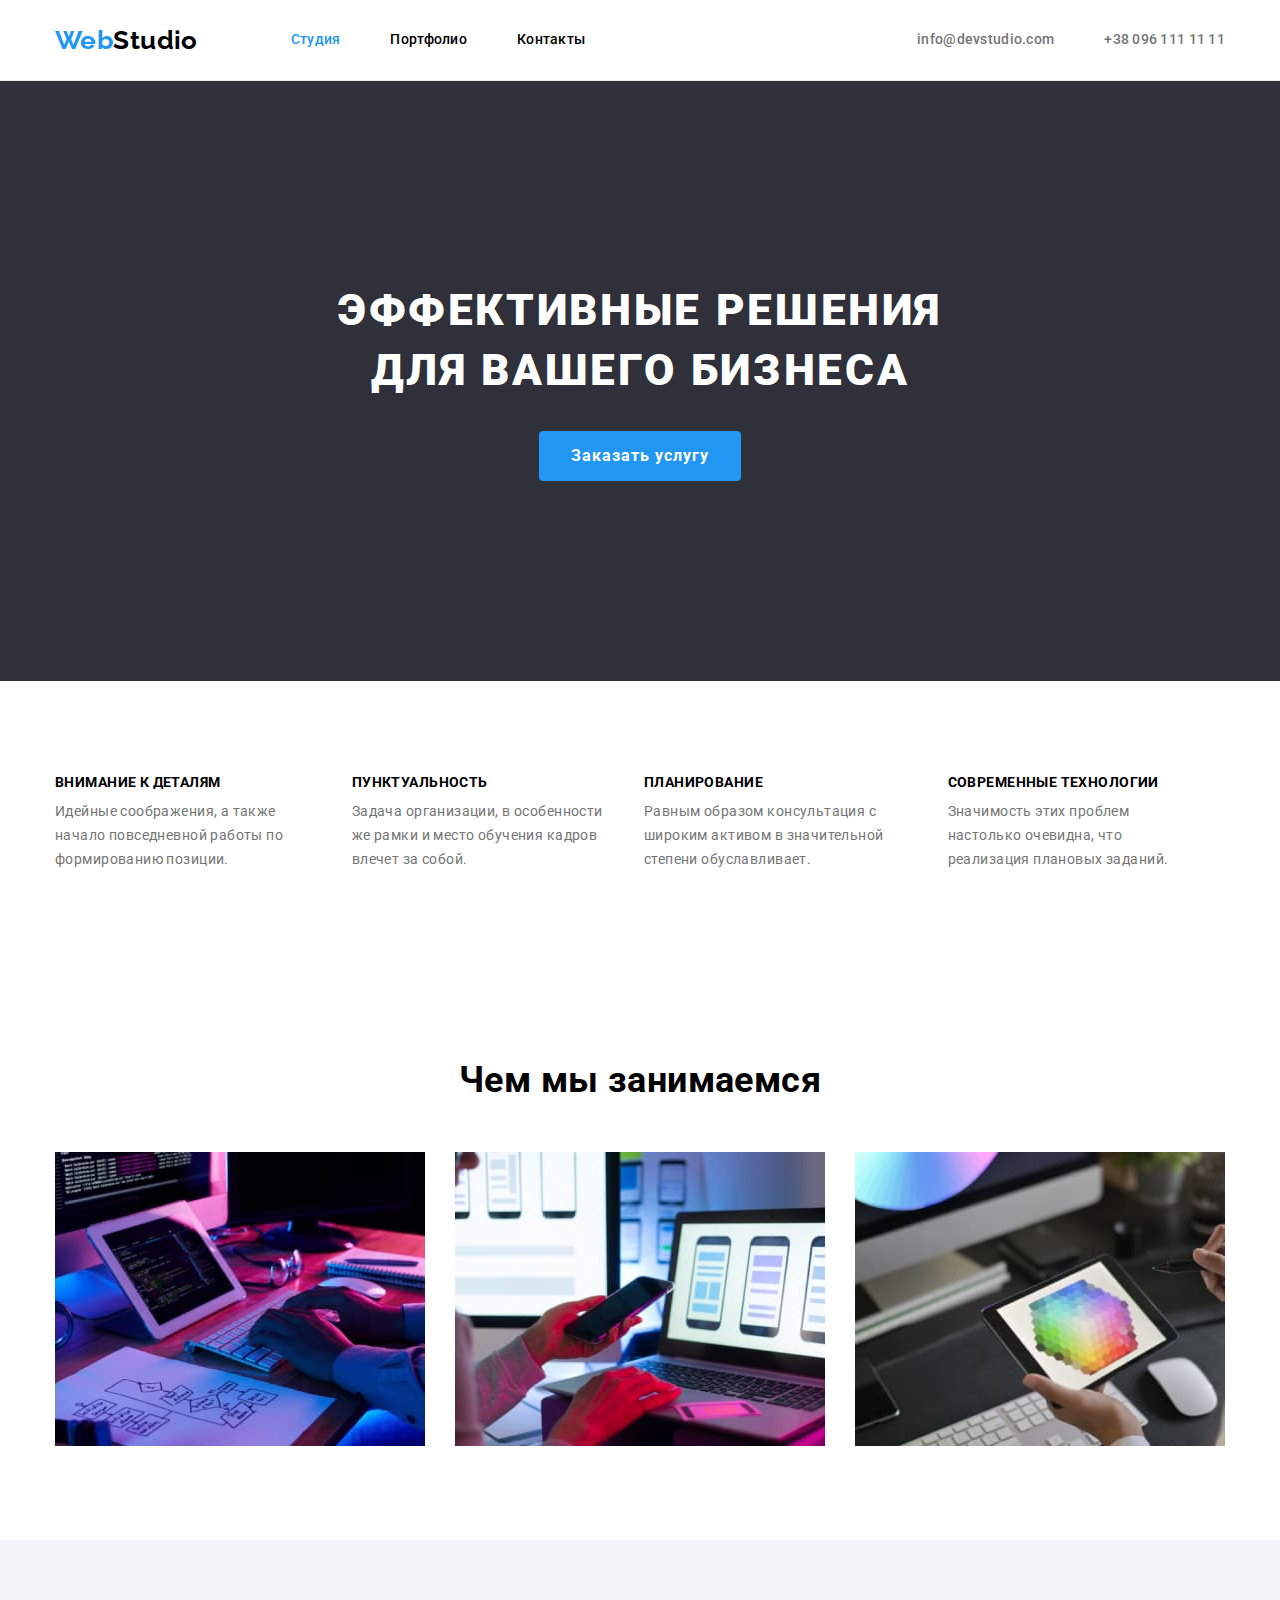
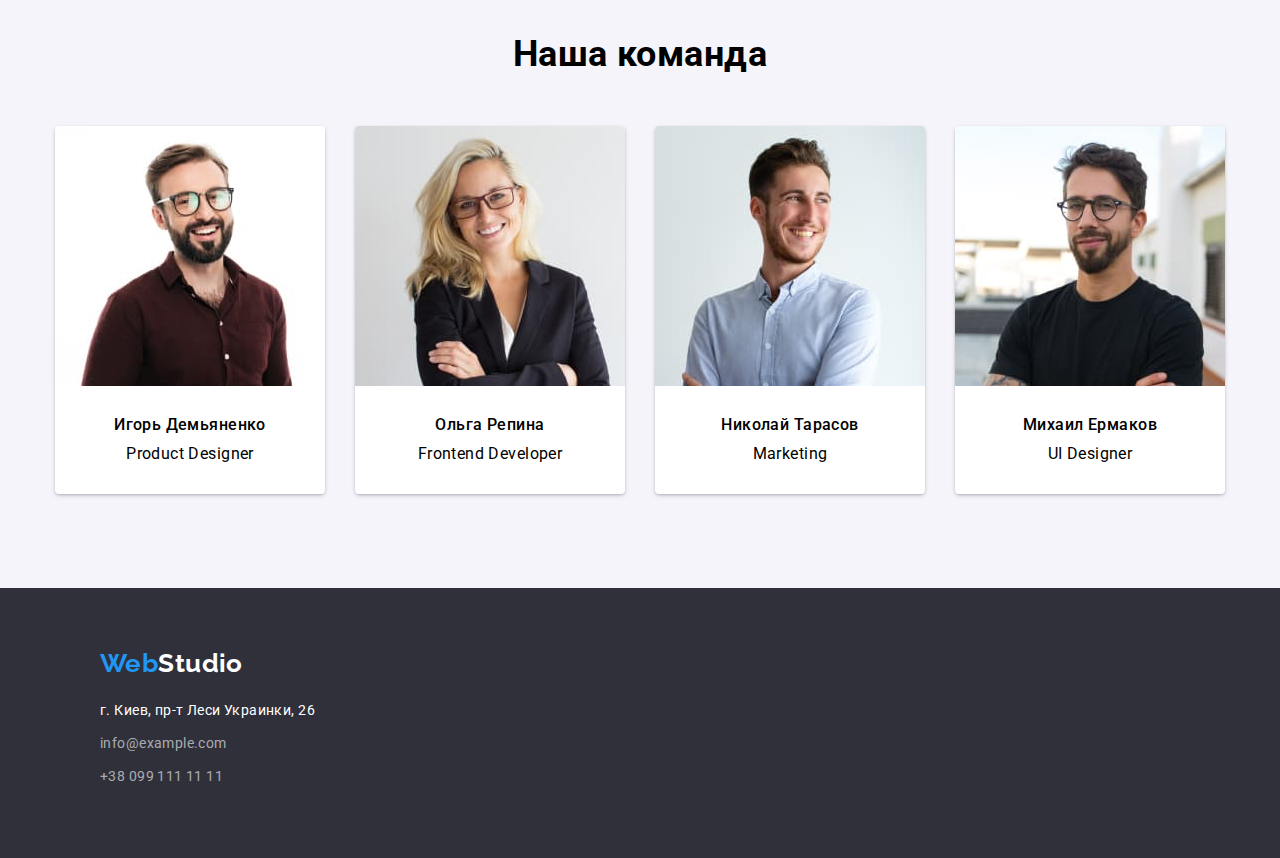
==== commit 90f694eb: "add shadow for team" ====
--- a/index.html
+++ b/index.html
@@ -115,24 +115,32 @@
           <h2 class="section-title">Наша команда</h2>
           <ul class="work-list">
             <li class="team-item">
-              <img src="./images/img1.jpg" alt="Ihor" width="270" />
-              <h3 class="section-title-team">Игорь Демьяненко</h3>
-              <p class="text-team">Product Designer</p>
+              <article>
+                <img src="./images/img1.jpg" alt="Ihor" width="270" />
+                <h3 class="section-title-team">Игорь Демьяненко</h3>
+                <p class="text-team">Product Designer</p>
+              </article>
             </li>
             <li class="team-item">
-              <img src="./images/img2.jpg" alt="Olga" width="270" />
-              <h3 class="section-title-team">Ольга Репина</h3>
-              <p class="text-team">Frontend Developer</p>
+              <article class="card">
+                <img src="./images/img2.jpg" alt="Olga" width="270" />
+                <h3 class="section-title-team">Ольга Репина</h3>
+                <p class="text-team">Frontend Developer</p>
+              </article>
             </li>
             <li class="team-item">
-              <img src="./images/img3.jpg" alt="Nikola" width="270" />
-              <h3 class="section-title-team">Николай Тарасов</h3>
-              <p class="text-team">Marketing</p>
+              <article class="card">
+                <img src="./images/img3.jpg" alt="Nikola" width="270" />
+                <h3 class="section-title-team">Николай Тарасов</h3>
+                <p class="text-team">Marketing</p>
+              </article>
             </li>
             <li class="team-item">
-              <img src="./images/img4.jpg" alt="Mihail" width="270" />
-              <h3 class="section-title-team">Михаил Ермаков</h3>
-              <p class="text-team">UI Designer</p>
+              <article class="card">
+                <img src="./images/img4.jpg" alt="Mihail" width="270" />
+                <h3 class="section-title-team">Михаил Ермаков</h3>
+                <p class="text-team">UI Designer</p>
+              </article>
             </li>
           </ul>
         </div>
--- a/css/style.css
+++ b/css/style.css
@@ -17,6 +17,9 @@
   --button-filter: #f5f4fa;
   --button-filter-text: #212121;
   --header-border: #ececec;
+  --card-set-gap: 30px;
+  --card-shadow: rgba(50, 50, 93, 0.25) 0px 2px 5px -1px,
+    rgba(0, 0, 0, 0.3) 0px 1px 3px -1px;
 }
 html {
   box-sizing: border-box;
@@ -61,6 +64,10 @@
 address {
   font-style: normal;
 }
+img {
+  display: block;
+  min-width: 100%;
+}
 
 .conteiner {
   width: 1200px;
@@ -290,6 +297,9 @@
 .team-item {
   background-color: var(--text-white);
   margin-right: 30px;
+  box-shadow: var(--card-shadow);
+  border-radius: 4px;
+  overflow: hidden;
 }
 .team-item:last-child {
   margin-right: 0;
@@ -313,6 +323,10 @@
   margin-bottom: 30px;
 }
 
+.card {
+  /* box-shadow: var(--card-shadow);
+  border-radius: 10px; */
+}
 .title-hide {
   display: none;
 }
@@ -385,6 +399,8 @@
 }
 .flex {
   width: 370px;
-  margin: 15px;
-  border: 1px solid rgba(238, 238, 238, 1);
-}
+  margin-right: 30px;
+  margin-bottom: 30px;
+  flex-basis: calc(100% / 3 - 30px);
+  border: 1px solid var(--header-border);
+}
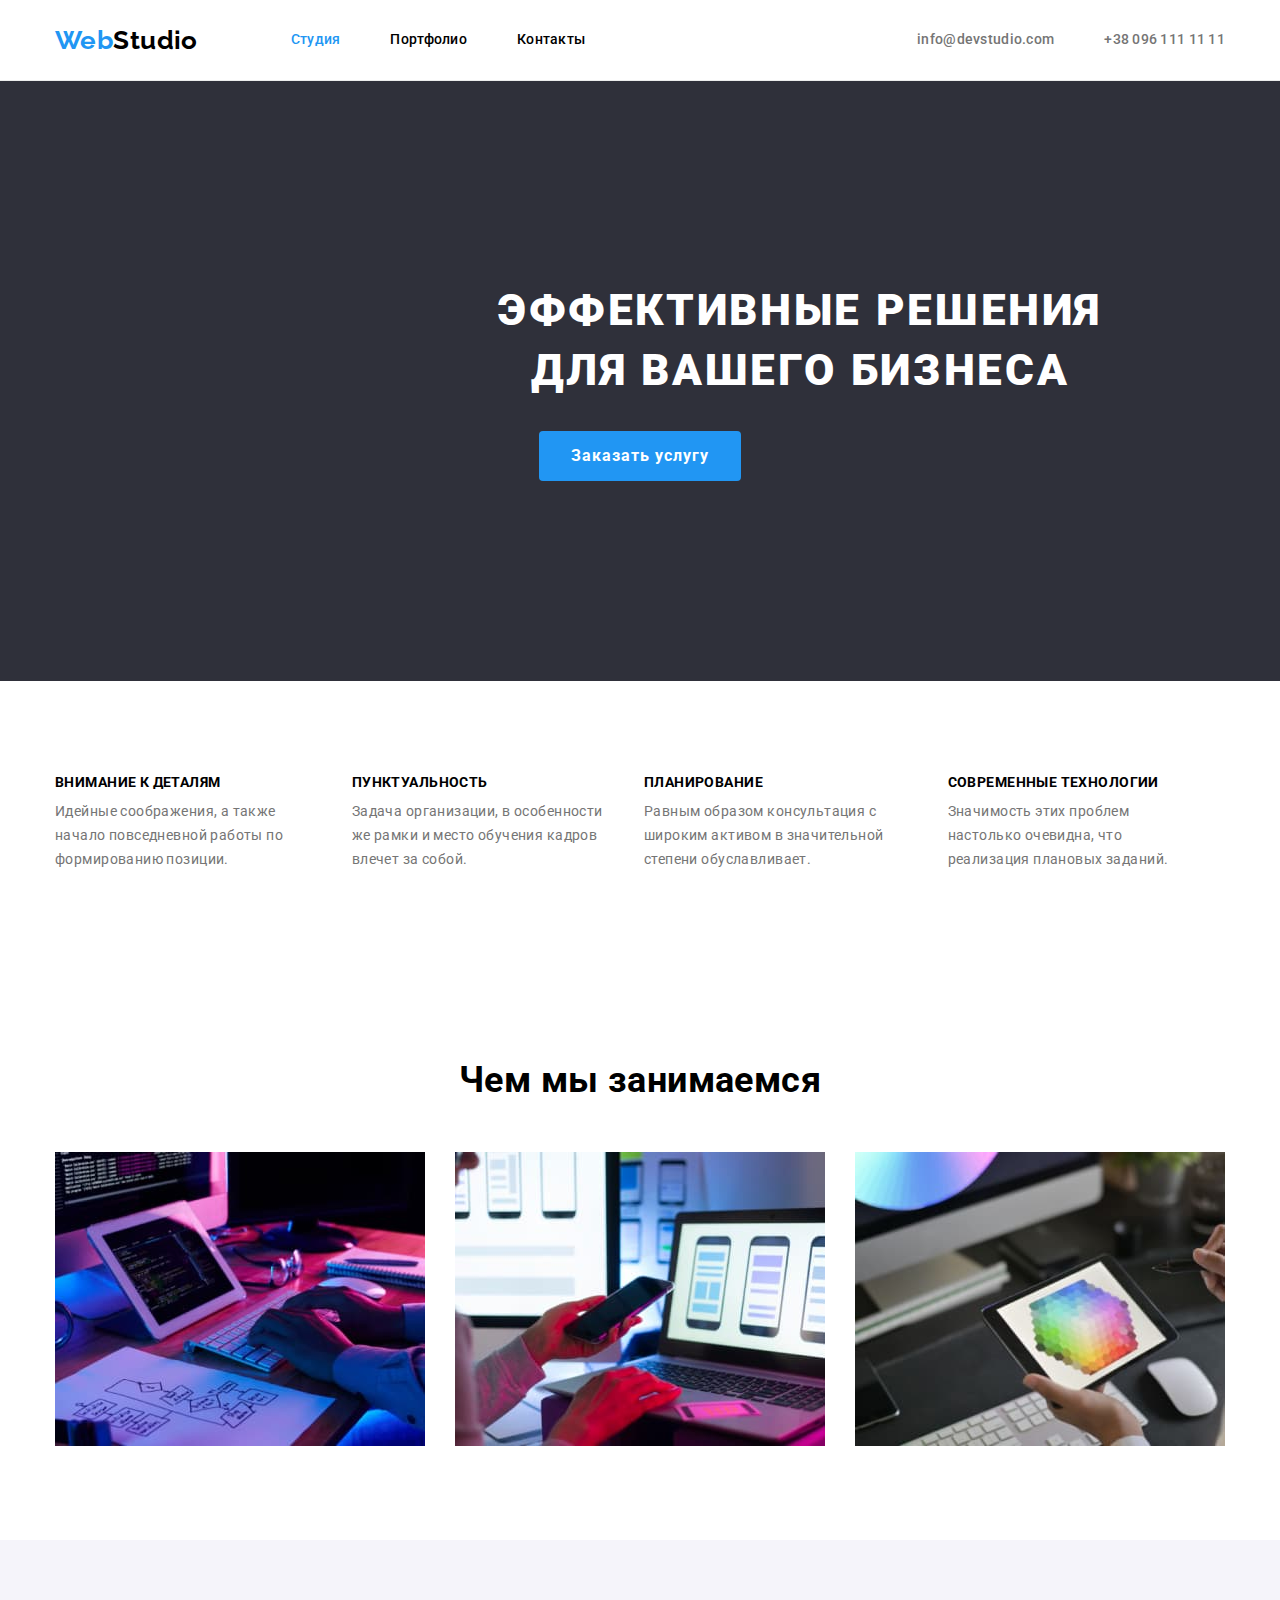
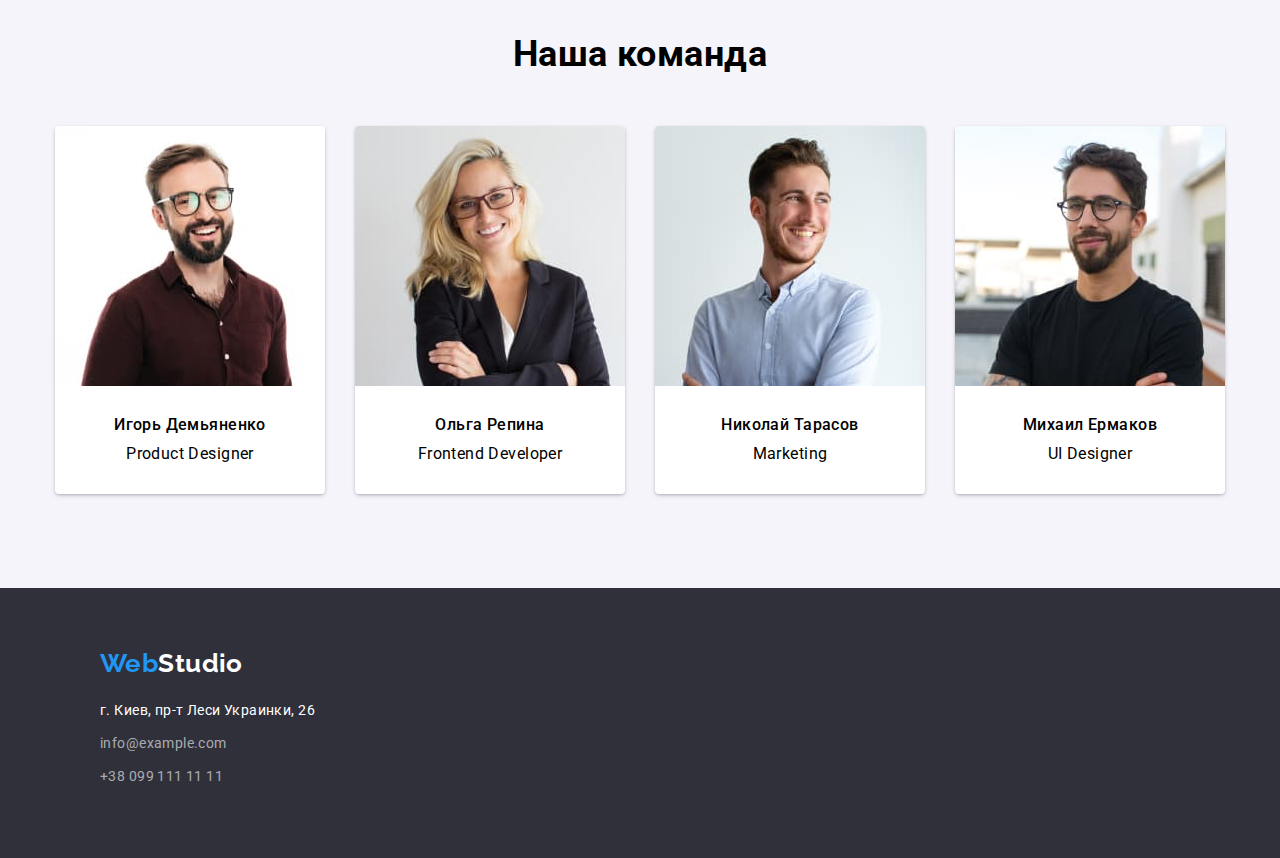
==== commit d67cb6cc: "little changes" ====
--- a/index.html
+++ b/index.html
@@ -42,16 +42,13 @@
     <main>
       <!-- шапка -->
       <section class="section-hero">
-        <h1 class="title-studio">
-          Эффективные решения <br />
-          для вашего бизнеса
-        </h1>
+        <h1 class="title-studio">Эффективные решения для вашего бизнеса</h1>
         <button type="button" class="button">Заказать услугу</button>
       </section>
       <!-- особенности -->
       <section class="section">
         <div class="conteiner">
-          <h2 class="title-hide">Наше кредо</h2>
+          <h2 class="visually-hidden">Наше кредо</h2>
           <ul class="credo">
             <li class="credo-item">
               <h3 class="section-title-feature">Внимание к деталям</h3>
--- a/css/style.css
+++ b/css/style.css
@@ -82,6 +82,18 @@
   padding-top: 94px;
   padding-bottom: 94px;
 }
+.visually-hidden {
+  position: absolute;
+  white-space: nowrap;
+  width: 1px;
+  height: 1px;
+  overflow: hidden;
+  border: 0;
+  padding: 0;
+  clip: rect(0 0 0 0);
+  clip-path: inset(50%);
+  margin: -1px;
+}
 
 /* header */
 .header-conteiner {
@@ -173,7 +185,6 @@
 
 .title-studio {
   color: var(--text-white);
-
   font-weight: 900;
   font-size: 44px;
   line-height: 1.36;
@@ -181,6 +192,8 @@
   letter-spacing: 0.06em;
   text-transform: uppercase;
   margin-bottom: 30px;
+  max-width: 700px;
+  margin-left: 450px;
 }
 .button {
   padding: 10px 32px;
@@ -327,9 +340,6 @@
   /* box-shadow: var(--card-shadow);
   border-radius: 10px; */
 }
-.title-hide {
-  display: none;
-}
 
 /* portfolio settings */
 .section-button {
@@ -392,12 +402,12 @@
 .section-works {
   display: flex;
   flex-wrap: wrap;
-  margin: -15px;
+  margin: -30px;
   /* outline: 2px solid pink; */
   margin-top: 0;
   margin-bottom: 94px;
 }
-.flex {
+.works-item {
   width: 370px;
   margin-right: 30px;
   margin-bottom: 30px;
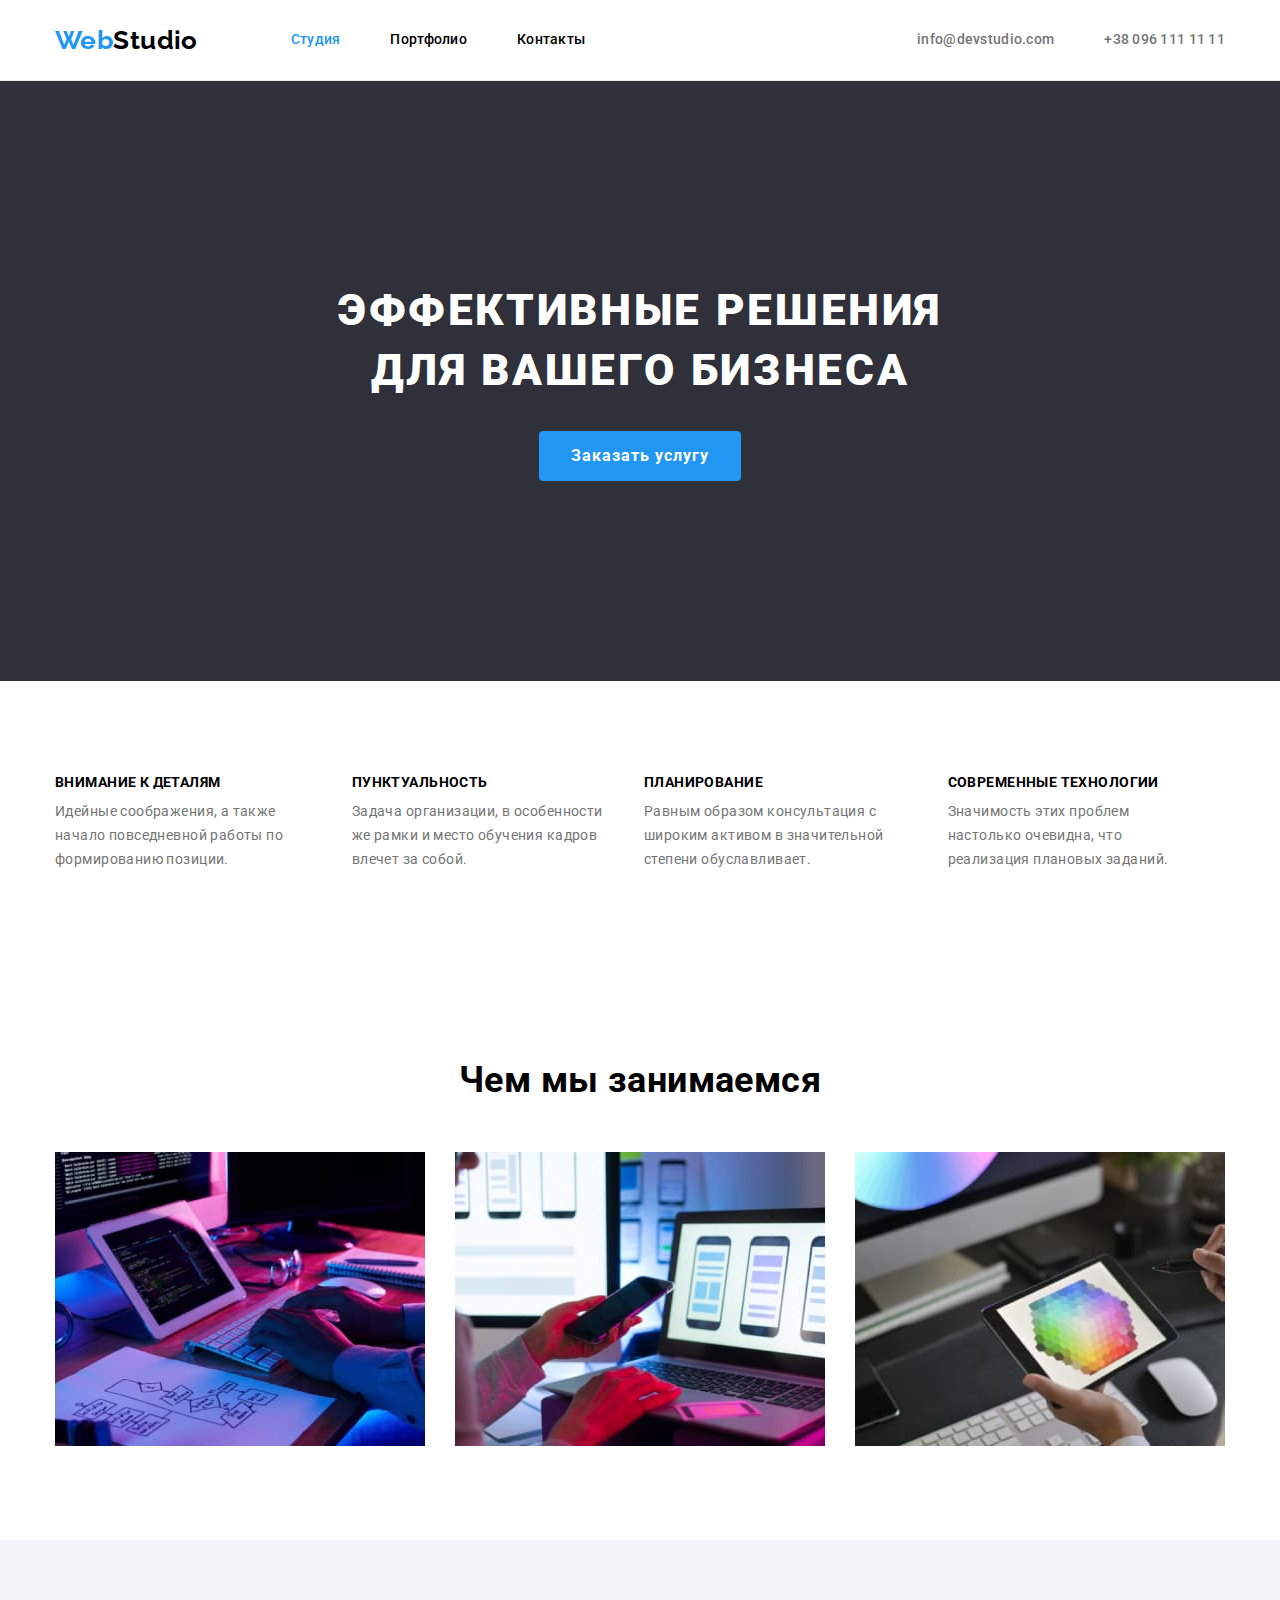
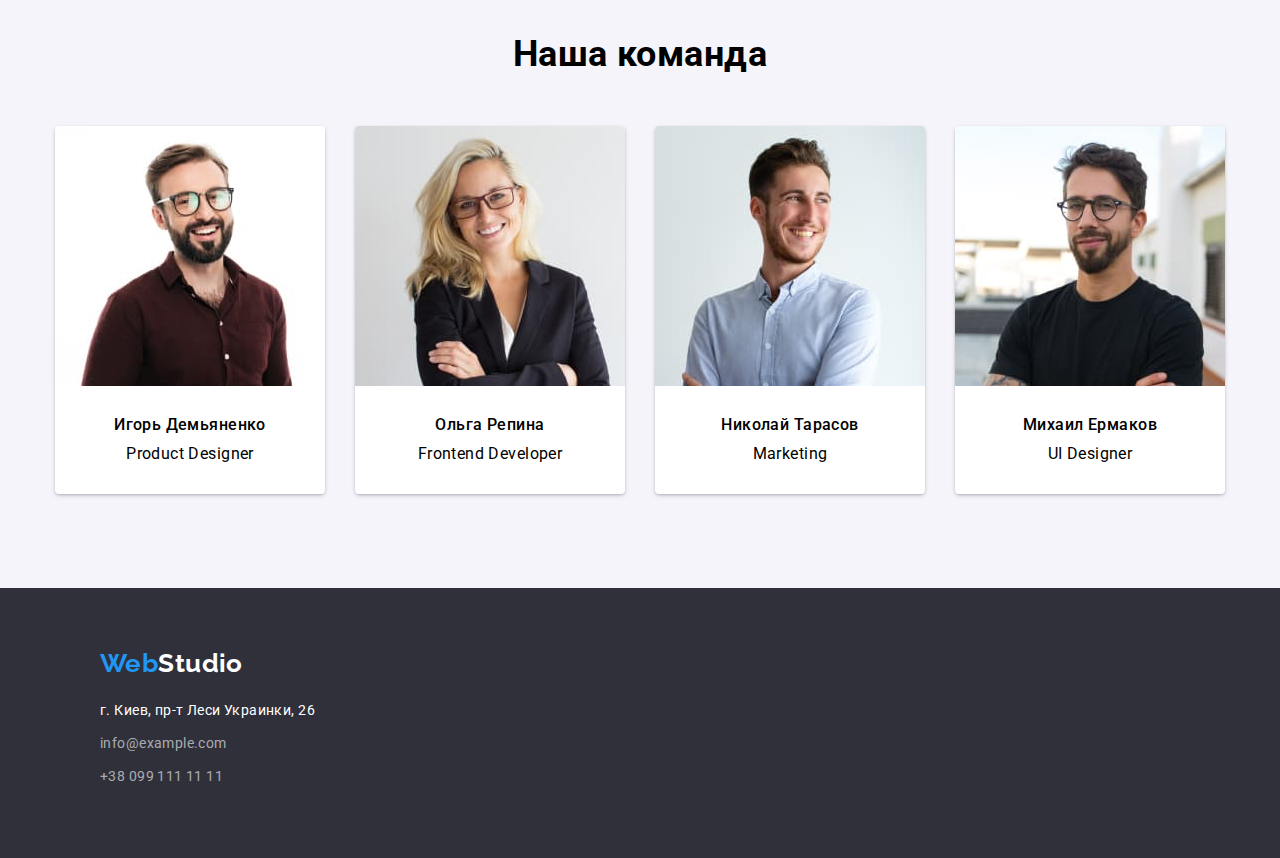
==== commit c30929e4: "update" ====
--- a/index.html
+++ b/index.html
@@ -24,7 +24,7 @@
             <span class="web">Web</span>Studio</a
           >
           <ul class="site-nav">
-            <li><a href="" class="link-current">Студия</a></li>
+            <li><a href="./index.html" class="link-current">Студия</a></li>
             <li><a href="./portfolio.html" class="link">Портфолио</a></li>
             <li><a href="" class="link">Контакты</a></li>
           </ul>
@@ -145,7 +145,7 @@
     </main>
     <footer class="footer">
       <div class="conteiner footer">
-        <a class="text-logo-footer" href="/"
+        <a class="text-logo-footer" href="./index.html"
           ><span class="web">Web</span>Studio</a
         >
         <address class="footer-address">
--- a/css/style.css
+++ b/css/style.css
@@ -193,7 +193,8 @@
   text-transform: uppercase;
   margin-bottom: 30px;
   max-width: 700px;
-  margin-left: 450px;
+  margin-left: auto;
+  margin-right: auto;
 }
 .button {
   padding: 10px 32px;
@@ -244,8 +245,8 @@
   text-decoration: none;
   margin-bottom: 9px;
 }
-.footer a:focus,
-.footer a:hover {
+.footer .link:focus,
+.footer .link:hover {
   color: var(--text-accent-hf);
 }
 .conteiner.footer {
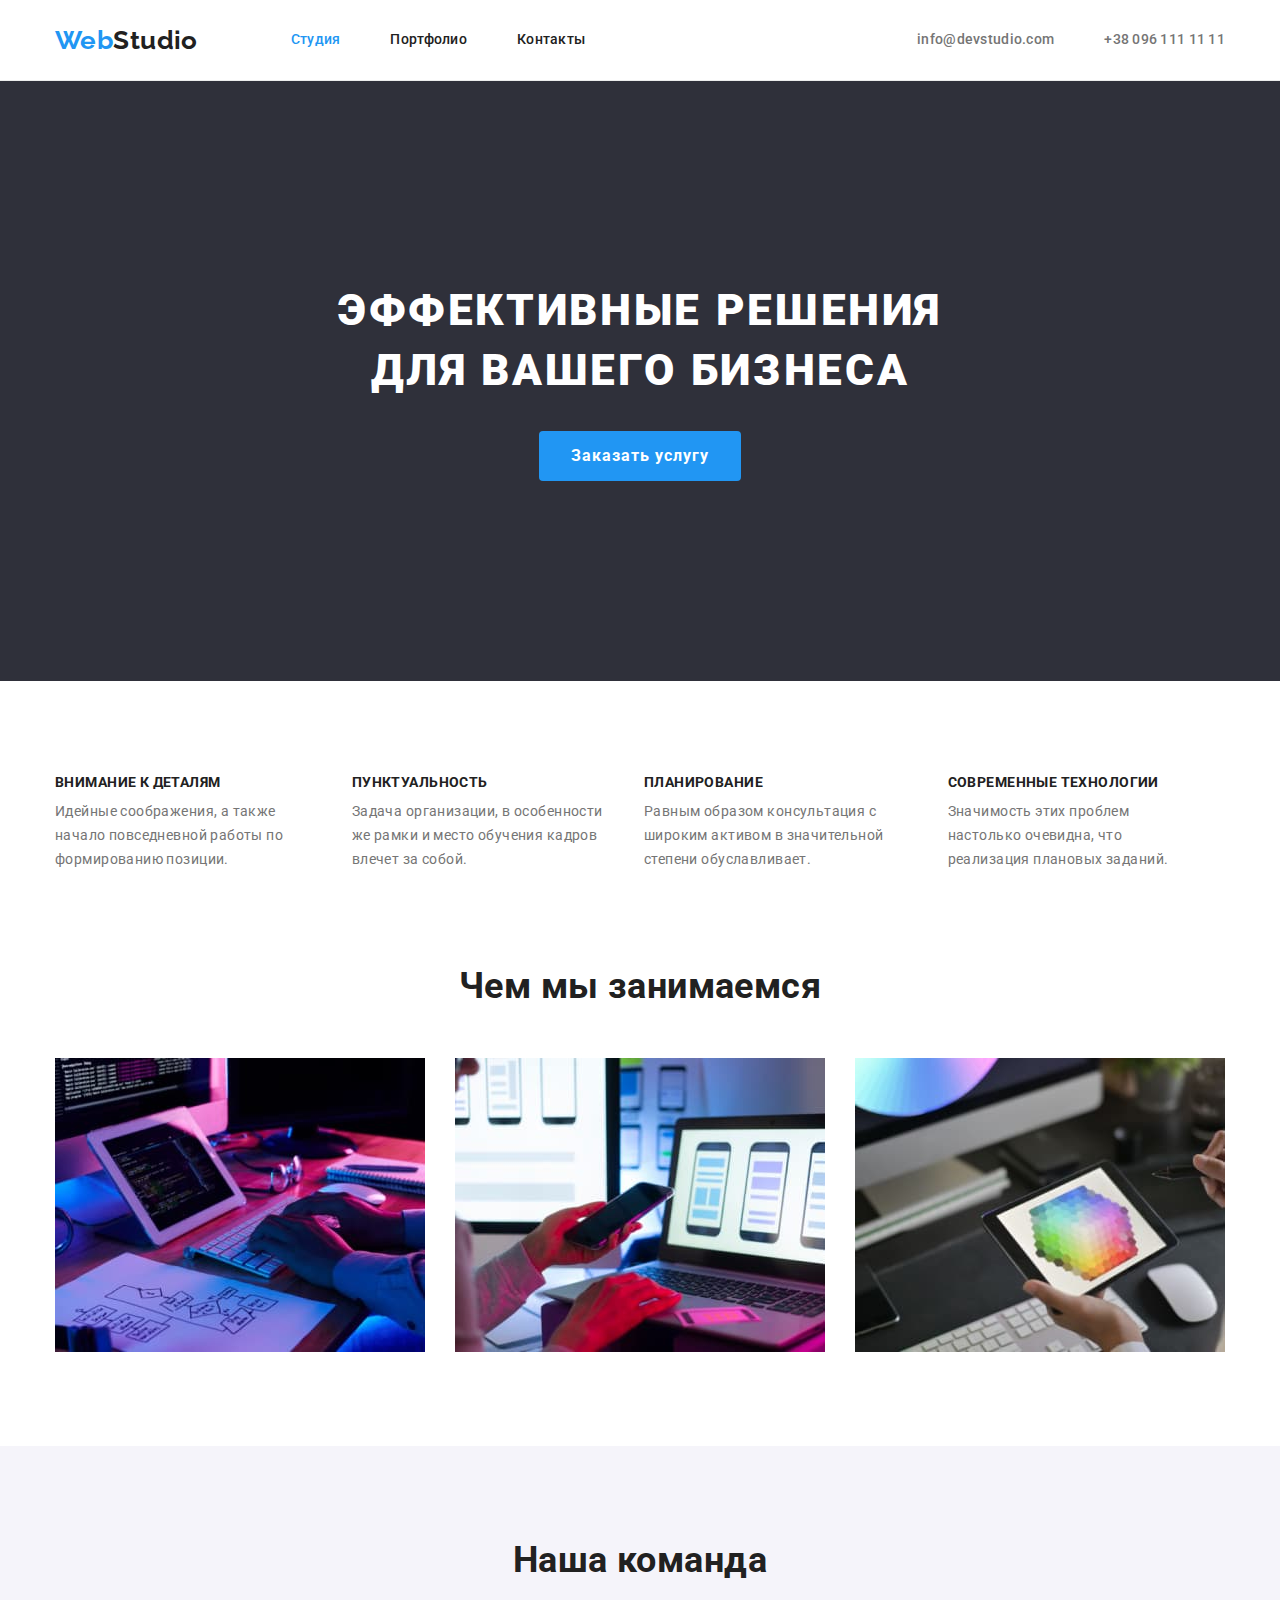
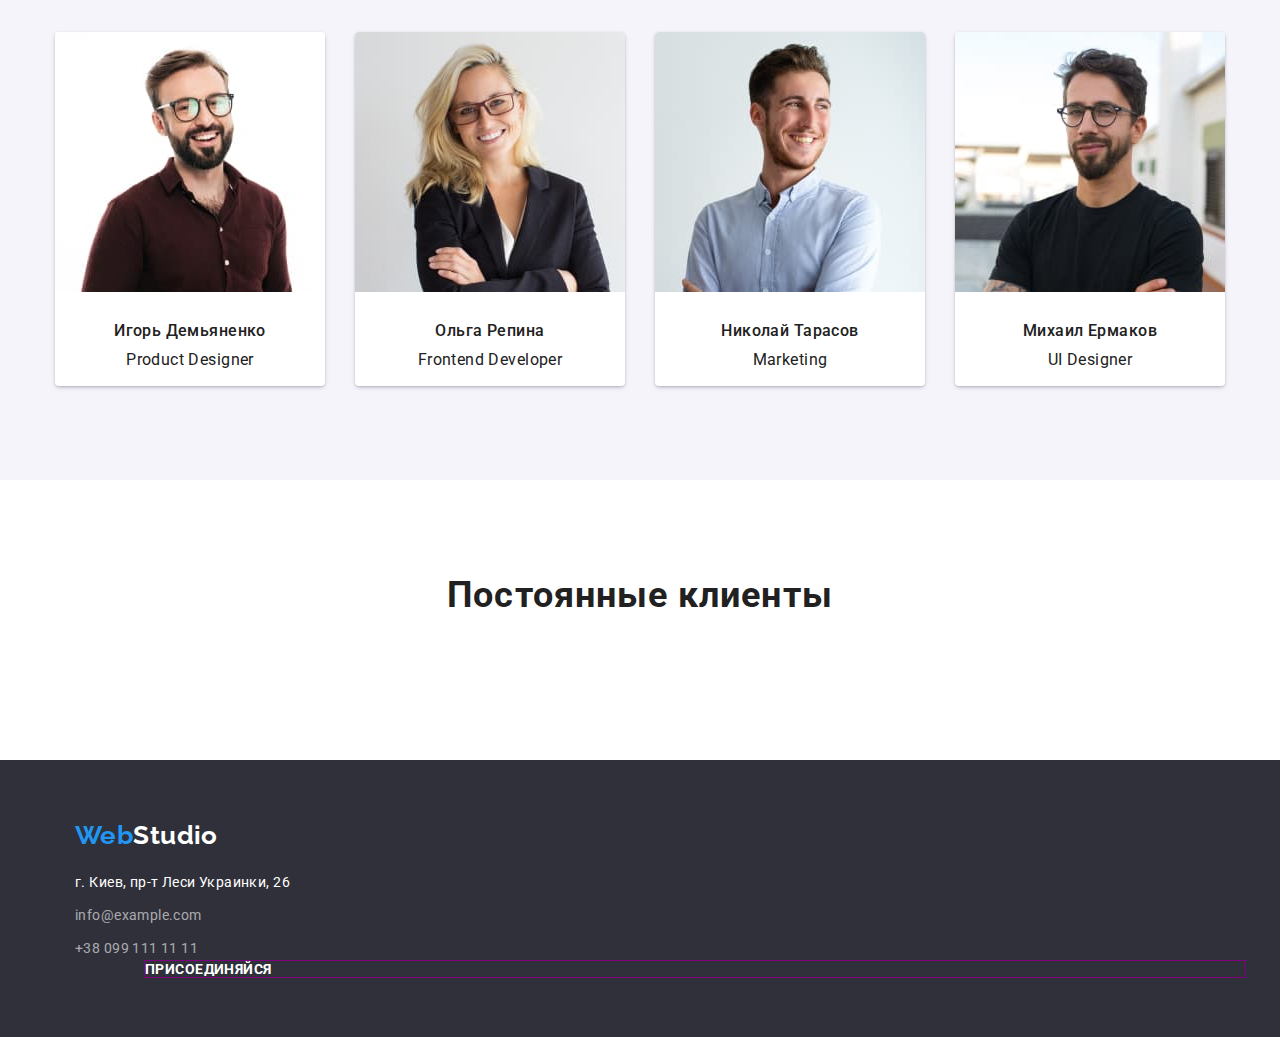
==== commit 9667ea7e: "fixed bugs" ====
--- a/index.html
+++ b/index.html
@@ -46,7 +46,7 @@
         <button type="button" class="button">Заказать услугу</button>
       </section>
       <!-- особенности -->
-      <section class="section">
+      <section class="section features">
         <div class="conteiner">
           <h2 class="visually-hidden">Наше кредо</h2>
           <ul class="credo">
@@ -114,45 +114,78 @@
             <li class="team-item">
               <article>
                 <img src="./images/img1.jpg" alt="Ihor" width="270" />
-                <h3 class="section-title-team">Игорь Демьяненко</h3>
-                <p class="text-team">Product Designer</p>
+                <div class="wrap-text">
+                  <h3 class="section-title-team">Игорь Демьяненко</h3>
+                  <p class="text-team">Product Designer</p>
+                </div>
               </article>
             </li>
             <li class="team-item">
               <article class="card">
                 <img src="./images/img2.jpg" alt="Olga" width="270" />
-                <h3 class="section-title-team">Ольга Репина</h3>
-                <p class="text-team">Frontend Developer</p>
+                <div class="wrap-text">
+                  <h3 class="section-title-team">Ольга Репина</h3>
+                  <p class="text-team">Frontend Developer</p>
+                </div>
               </article>
             </li>
             <li class="team-item">
               <article class="card">
                 <img src="./images/img3.jpg" alt="Nikola" width="270" />
-                <h3 class="section-title-team">Николай Тарасов</h3>
-                <p class="text-team">Marketing</p>
+                <div class="wrap-text">
+                  <h3 class="section-title-team">Николай Тарасов</h3>
+                  <p class="text-team">Marketing</p>
+                </div>
               </article>
             </li>
             <li class="team-item">
               <article class="card">
                 <img src="./images/img4.jpg" alt="Mihail" width="270" />
-                <h3 class="section-title-team">Михаил Ермаков</h3>
-                <p class="text-team">UI Designer</p>
+                <div class="wrap-text">
+                  <h3 class="section-title-team">Михаил Ермаков</h3>
+                  <p class="text-team">UI Designer</p>
+                </div>
               </article>
             </li>
           </ul>
         </div>
       </section>
+      <!-- Клієнти -->
+      <section class="section-clients section">
+        <div class="conteiner">
+          <h2 class="clients-title">Постоянные клиенты</h2>
+          <ul class="clients-list">
+            <li class="clients-item"></li>
+            <li class="clients-item"></li>
+            <li class="clients-item"></li>
+            <li class="clients-item"></li>
+            <li class="clients-item"></li>
+            <li class="clients-item"></li>
+          </ul>
+        </div>
+      </section>
     </main>
     <footer class="footer">
-      <div class="conteiner footer">
-        <a class="text-logo-footer" href="./index.html"
-          ><span class="web">Web</span>Studio</a
-        >
-        <address class="footer-address">
-          <p class="kyiv">г. Киев, пр-т Леси Украинки, 26</p>
-          <a class="link" href="mailto:">info@example.com</a>
-          <a class="link" href="tel:+">+38 099 111 11 11</a>
-        </address>
+      <div class="conteiner">
+        <div class="block">
+          <a class="text-logo-footer" href="./index.html"
+            ><span class="web">Web</span>Studio</a
+          >
+          <address class="footer-address">
+            <p class="kyiv">г. Киев, пр-т Леси Украинки, 26</p>
+            <a class="footer-link" href="mailto:info@example.com"
+              >info@example.com</a
+            >
+            <a class="footer-link" href="tel:+380991111111"
+              >+38 099 111 11 11</a
+            >
+          </address>
+        </div>
+        <ul class="footer-list">
+          <li class="footer-item">
+            <h3 class="footer-title">присоединяйся</h3>
+          </li>
+        </ul>
       </div>
     </footer>
   </body>
--- a/css/style.css
+++ b/css/style.css
@@ -8,7 +8,7 @@
 
 /* коліру в футері тел, пошта rgba(255, 255, 255, 0.6) */
 :root {
-  --text-title: #000000;
+  --text-title: #212121;
   --text-accent-hf: #2196f3;
   --primery-text-color: #757575;
   --text-white: #fff;
@@ -213,6 +213,7 @@
 /* footer */
 .footer {
   background-color: var(--color-bcg);
+  padding: 60px;
   /* font-size: 14px;
   line-height: 1.71; */
 }
@@ -236,7 +237,7 @@
   line-height: 1.71;
   margin-bottom: 9px;
 }
-.footer .link {
+.footer-link {
   color: var(--mail-tel-footer);
   font-style: normal;
   display: flex;
@@ -245,13 +246,34 @@
   text-decoration: none;
   margin-bottom: 9px;
 }
-.footer .link:focus,
-.footer .link:hover {
+.footer-link:last-child {
+  margin-bottom: 0;
+}
+
+.footer-link:focus,
+.footer-link:hover {
   color: var(--text-accent-hf);
 }
 .conteiner.footer {
+  display: flex;
+  padding: 60px;
+}
+
+.block {
   display: block;
-  padding: 60px;
+}
+.footer-list {
+  margin-left: 70px;
+  outline: 1px solid purple;
+}
+.footer-title {
+  font-weight: 700;
+  font-size: 14px;
+  line-height: calc(16 / 14);
+  letter-spacing: 0.03em;
+  text-transform: uppercase;
+
+  color: var(--text-white);
 }
 /* особенности */
 
@@ -260,6 +282,9 @@
 }
 .credo-item {
   margin-right: 30px;
+}
+.features {
+  padding-bottom: 0;
 }
 .section-title-feature {
   color: var(--text-title);
@@ -319,13 +344,16 @@
   margin-right: 0;
 }
 
+.wrap-text {
+  margin-top: 30px;
+  margin-bottom: 16px;
+}
 .section-title-team {
   color: var(--text-title);
   font-weight: 500;
   font-size: 16px;
   line-height: 1.18;
   text-align: center;
-  margin-top: 30px;
 }
 
 .text-team {
@@ -334,7 +362,6 @@
   line-height: 1.18;
   text-align: center;
   margin-top: 10px;
-  margin-bottom: 30px;
 }
 
 .card {
@@ -342,19 +369,30 @@
   border-radius: 10px; */
 }
 
+/* клієнти  */
+
+.clients-title {
+  font-weight: 700;
+  font-size: 36px;
+  line-height: calc(42 / 36);
+  text-align: center;
+  letter-spacing: 0.03em;
+  color: var(--text-title);
+  margin-bottom: 50px;
+}
+
 /* portfolio settings */
 .section-button {
   display: flex;
   margin-right: auto;
   margin-left: auto;
-  margin-top: 0;
-  margin-bottom: 34px;
+  margin-bottom: 50px;
   justify-content: center;
 }
-.section.btn {
+.conteiner.btn {
   padding-bottom: 0;
 }
-.section .button-filter {
+.button-filter {
   color: var(--button-filter-text);
   background-color: var(--button-filter);
   font-weight: 500;
@@ -403,10 +441,9 @@
 .section-works {
   display: flex;
   flex-wrap: wrap;
-  margin: -30px;
+  margin-right: -30px;
+  margin-bottom: -30px;
   /* outline: 2px solid pink; */
-  margin-top: 0;
-  margin-bottom: 94px;
 }
 .works-item {
   width: 370px;
